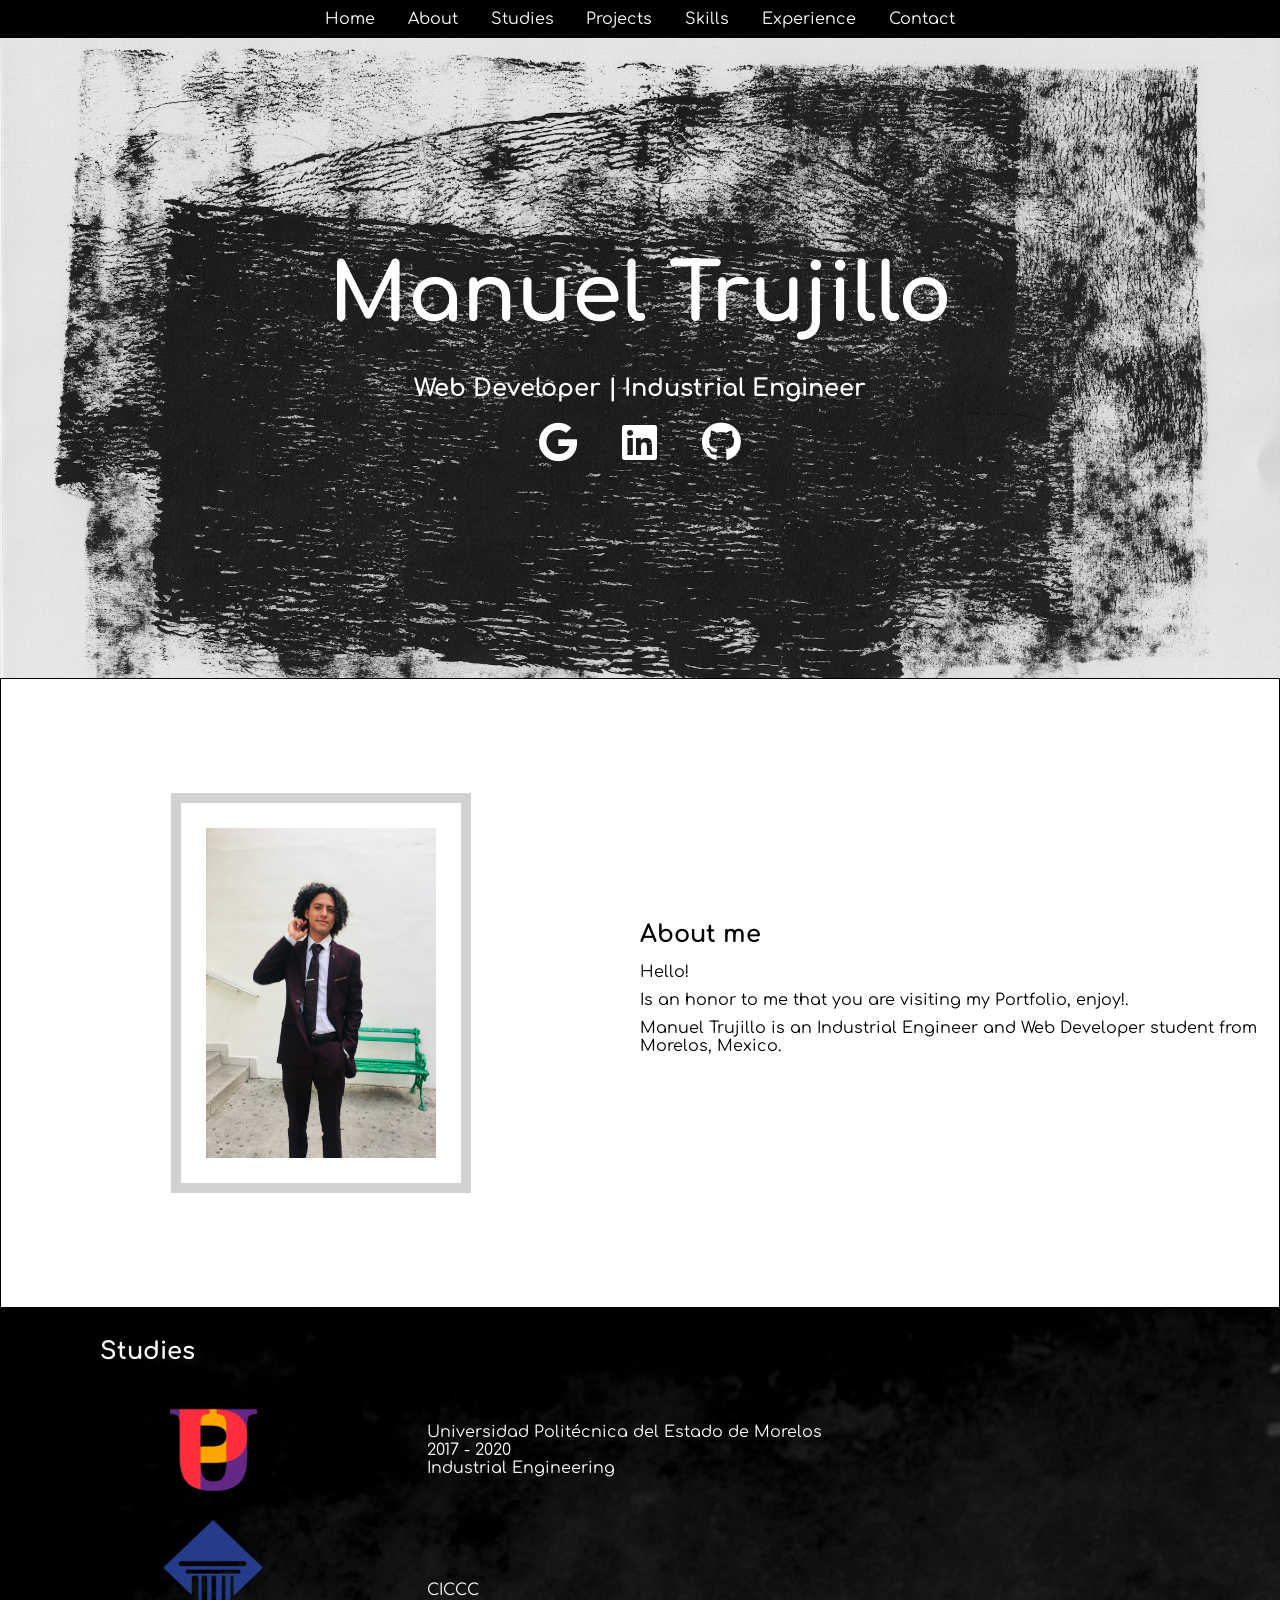
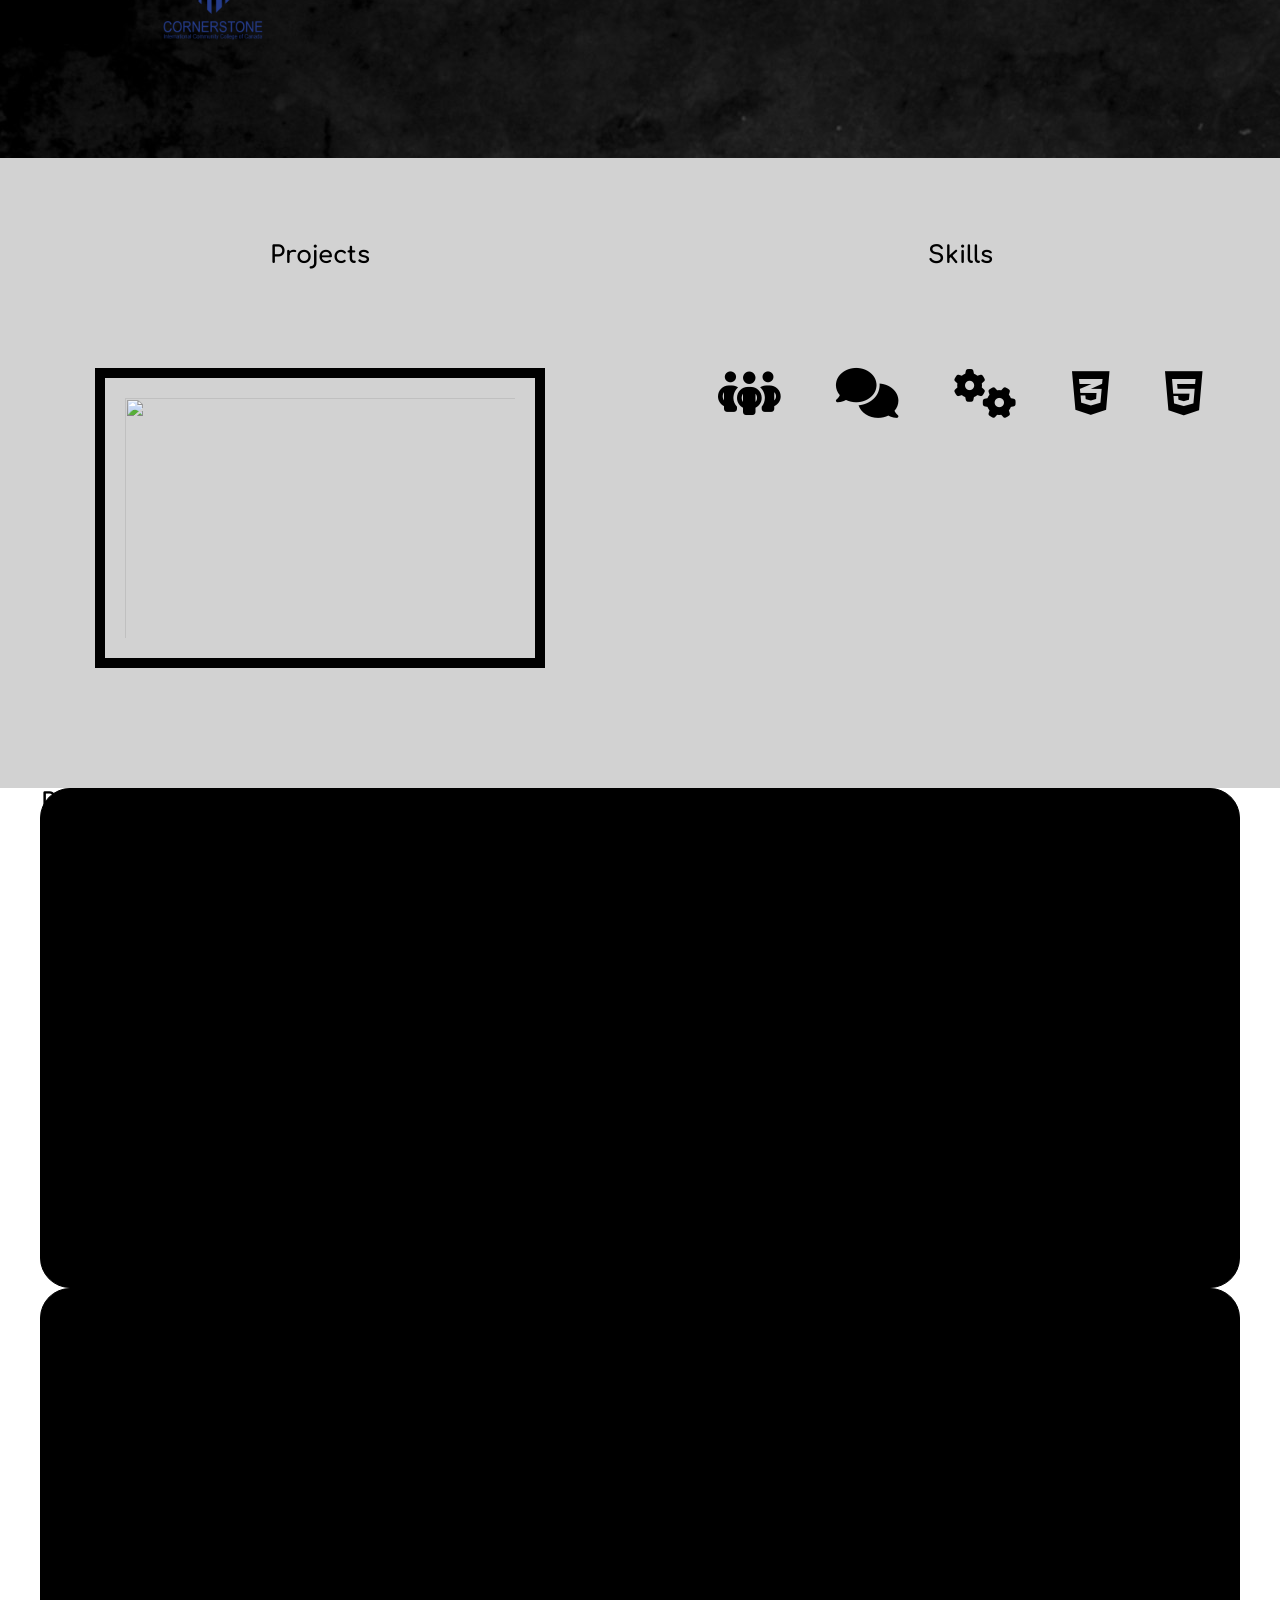
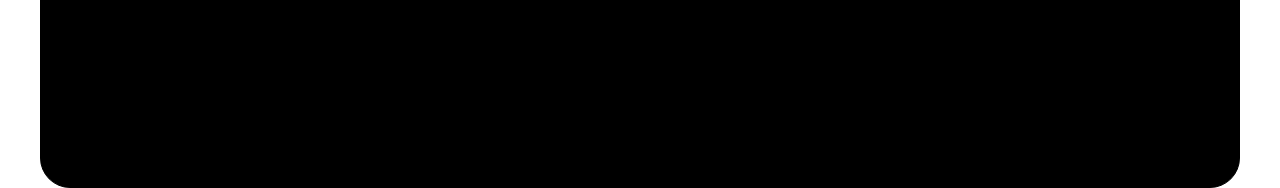
==== src/index.html @ cfd90a1e "up to xp" ====
<!DOCTYPE html>
<html lang="en">
  <head>
    <meta charset="UTF-8" />
    <meta name="viewport" content="width=device-width, initial-scale=1.0" />
    <link rel="stylesheet" href="css/index.css" />
    <title>Portfolio</title>
    <link
      rel="stylesheet"
      href="https://cdnjs.cloudflare.com/ajax/libs/font-awesome/4.7.0/css/font-awesome.min.css"
    />
    <link
      rel="stylesheet"
      href="https://cdnjs.cloudflare.com/ajax/libs/font-awesome/6.5.2/css/all.min.css"
      integrity="sha512-SnH5WK+bZxgPHs44uWIX+LLJAJ9/2PkPKZ5QiAj6Ta86w+fsb2TkcmfRyVX3pBnMFcV7oQPJkl9QevSCWr3W6A=="
      crossorigin="anonymous"
      referrerpolicy="no-referrer"
    />
    <link rel="preconnect" href="https://fonts.googleapis.com" />
    <link rel="preconnect" href="https://fonts.gstatic.com" crossorigin />
    <link
      href="https://fonts.googleapis.com/css2?family=Comfortaa:wght@300..700&display=swap"
      rel="stylesheet"
    />
  </head>
  <body>
    <header>
      <div class="navbar">
        <ul class="menu">
          <li><a href="#">Home</a></li>
          <li><a href="#">About</a></li>
          <li><a href="#">Studies</a></li>
          <li><a href="#">Projects</a></li>
          <li><a href="#">Skills</a></li>
          <li><a href="#">Experience</a></li>
          <li><a href="#">Contact</a></li>
        </ul>
      </div>
    </header>

    <main>
      <section id="landingSection">
        <h1 id="name">Manuel Trujillo</h1>
        <h2 id="description">Web Developer | Industrial Engineer</h2>
        <div class="myClass">
          <a id="link" href="#"> <i class="fa-brands fa-google"></i></a>
          <a
            id="link"
            href="https://www.linkedin.com/in/jos%C3%A9-manuel-trujillo-botello-9a44121a9/"
          >
            <i class="fa-brands fa-linkedin"></i
          ></a>
          <a id="link" href="https://github.com/ManuelTB1">
            <i class="fa-brands fa-github"></i
          ></a>
        </div>
      </section>

      <section id="about">
        <img class="profile" src="media/image4.jpg" />

        <div id="me">
          <h1>About me</h1>
          <p>Hello!</p>
          <p>Is an honor to me that you are visiting my Portfolio, enjoy!.</p>
          <p>
            Manuel Trujillo is an Industrial Engineer and Web Developer student
            from Morelos, Mexico.
          </p>
        </div>
      </section>

      <section id="studies">
        <h1 class="std">Studies</h1>
        <!--AGREGAR CLASS AL H1 -->

        <div id="school">
          <img class="edu1" src="media/image5.png" />
          <p>
            Universidad Politécnica del Estado de Morelos <br />
            2017 - 2020 <br />
            Industrial Engineering
          </p>
          <img class="edu2" src="media/image6.png" />
          <p>CICCC</p>
        </div>
      </section>

      <section id="projects">
        <div id="pro">
          <h1>Projects</h1>
        </div>

        <div id="skill">
          <h1>Skills</h1>
        </div>

        <div id="showproject">
          <img class="firstpro" src="media/image8.png" />
        </div>

        <div id="showskills">
          <a id="sk"> <i class="fa-solid fa-people-group"> </i> </a>
          <a id="sk"> <i class="fa-solid fa-comments"></i> </a>
          <a id="sk"> <i class="fa-solid fa-gears"></i> </a>
          <a id="sk"> <i class="fa-brands fa-css3-alt"></i> </a>
          <a id="sk"> <i class="fa-brands fa-html5"></i> </a>
        </div>
      </section>

      <section id="experience">

        <div class="firstxp">
          <h1>Production Supervisor</h1>


        </div>

        <div class="secondxp">
          

        </div>

      </section>





    </main>
  </body>
</html>
---- src/css/index.css ----
* {
  margin: 0;
  padding: 0;
  box-sizing: border-box;
  font-family: "comfortaa", sans-serif;
}

section {
  background-color: white;
  min-height: 100vh;
}

.navbar {
  position: relative;
  display: flex;
  justify-content: center;
  padding: 10px;
  background-color: black;
}

.menu {
  display: flex;
  width: 50%;
  justify-content: space-between;
  color: black;
}

.menu li {
  list-style: none;
  color: black;
}

.menu a {
  text-decoration: none;
  color: white;
  font-style: bold;
}

.menu a:hover {
  color: #d2d2d2;
}

#landingSection {
  max-width: 100vw;
  min-height: 50vw;
  background-image: url("../media/image7.jpg");
  background-size: cover;
  background-position: center;
  color: white;
  display: flex;
  justify-content: center;
  align-items: center;
  flex-direction: column;
}

#name {
  padding-bottom: 20px;
  font-size: 60pt;
  align-content: center;
  justify-content: center;
  align-items: center;
}

#description {
  padding-bottom: 20px;
}

#link {
  font-size: 40px;
  text-align: center;
  color: white;
  margin: 20px;
}

#link:hover {
  color: #d2d2d2;
}

#about {
  display: grid;
  grid-template-columns: 1fr 1fr;
  grid-template-areas: ". text";
  border: 1px solid black;
  min-height: 70vh;
}

#me {
  grid-area: text;
  align-content: center;
}

#me p {
  margin-bottom: 10px;
}

h1 {
  margin-bottom: 15px;
}

.profile {
  margin: auto;
  display: grid;
  align-items: center;
  justify-content: center;
  width: 300px;
  height: 400px;
  border: 10px solid #d2d2d2;
  padding: 25px;
}

#studies {
  min-height: 50vh;
  background-image: url("../media/image2.jpg");
}

#school {
  display: grid;
  grid-template-rows: 1fr 1fr;
  grid-template-columns: 1fr 2fr;
}

.std {
  color: white;
  padding-top: 30px;
  padding-left: 100px;
}

.edu1 {
  width: 100px;
  height: 100px;
  margin: auto;
  align-items: center;
  justify-content: center;
  margin-bottom: 20px;
}

.edu2 {
  width: 100px;
  height: 120px;
  margin: auto;
  align-items: center;
  justify-content: center;
  margin-bottom: 20px;
}

#school p {
  color: white;
  align-content: center;
}

#projects {
  display: grid;
  grid-template-rows: 1fr 2fr;
  grid-template-columns: 1fr 1fr;
  background-color: #d2d2d2;
  min-height: 70vh;
}

.firstpro {
  margin: auto;
  display: grid;
  align-items: center;
  justify-content: center;
  width: 450px;
  height: 300px;
  border: 10px solid black;
  padding: 20px;
}

#pro {
  align-content: center;
  margin: auto;
}

#skill {
  align-content: center;
  margin: auto;
}

#showskills {
  font-size: 50px;
  text-align: center;
  display: block;
  align-items: center;
  justify-content: center;
}

#sk {
  margin: 20px;
}

#experience {
  min-height: 80vh;
  align-content: center;
}

.firstxp {
  height: 500px;
  width: 1200px;
  border: 1px solid black;
  background-color: black;
  border-radius: 30px;
  margin: auto;
  display: grid;
  grid-template-columns: 1fr 1fr;
}

.secondxp {
  height: 500px;
  width: 1200px;
  border: 1px solid black;
  background-color: black;
  border-radius: 30px;
  margin: auto;
}

/*# sourceMappingURL=index.css.map */
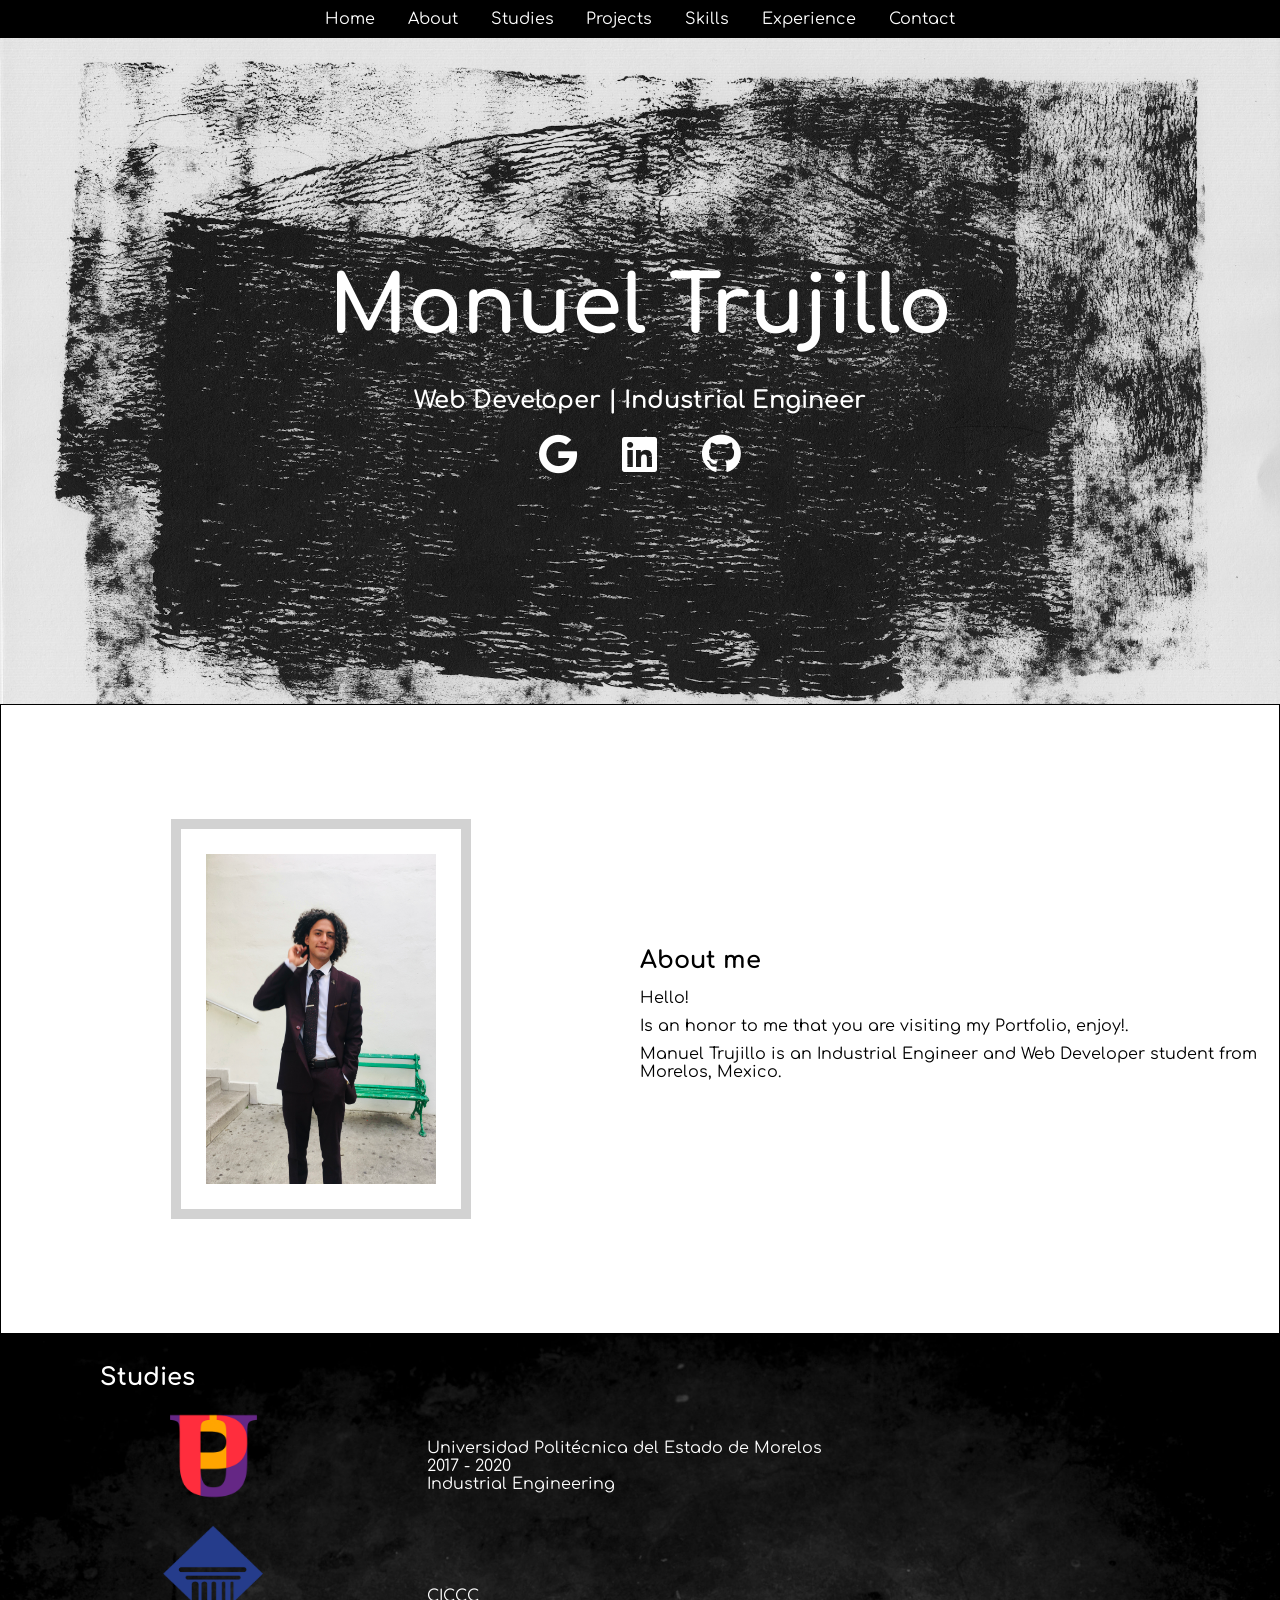
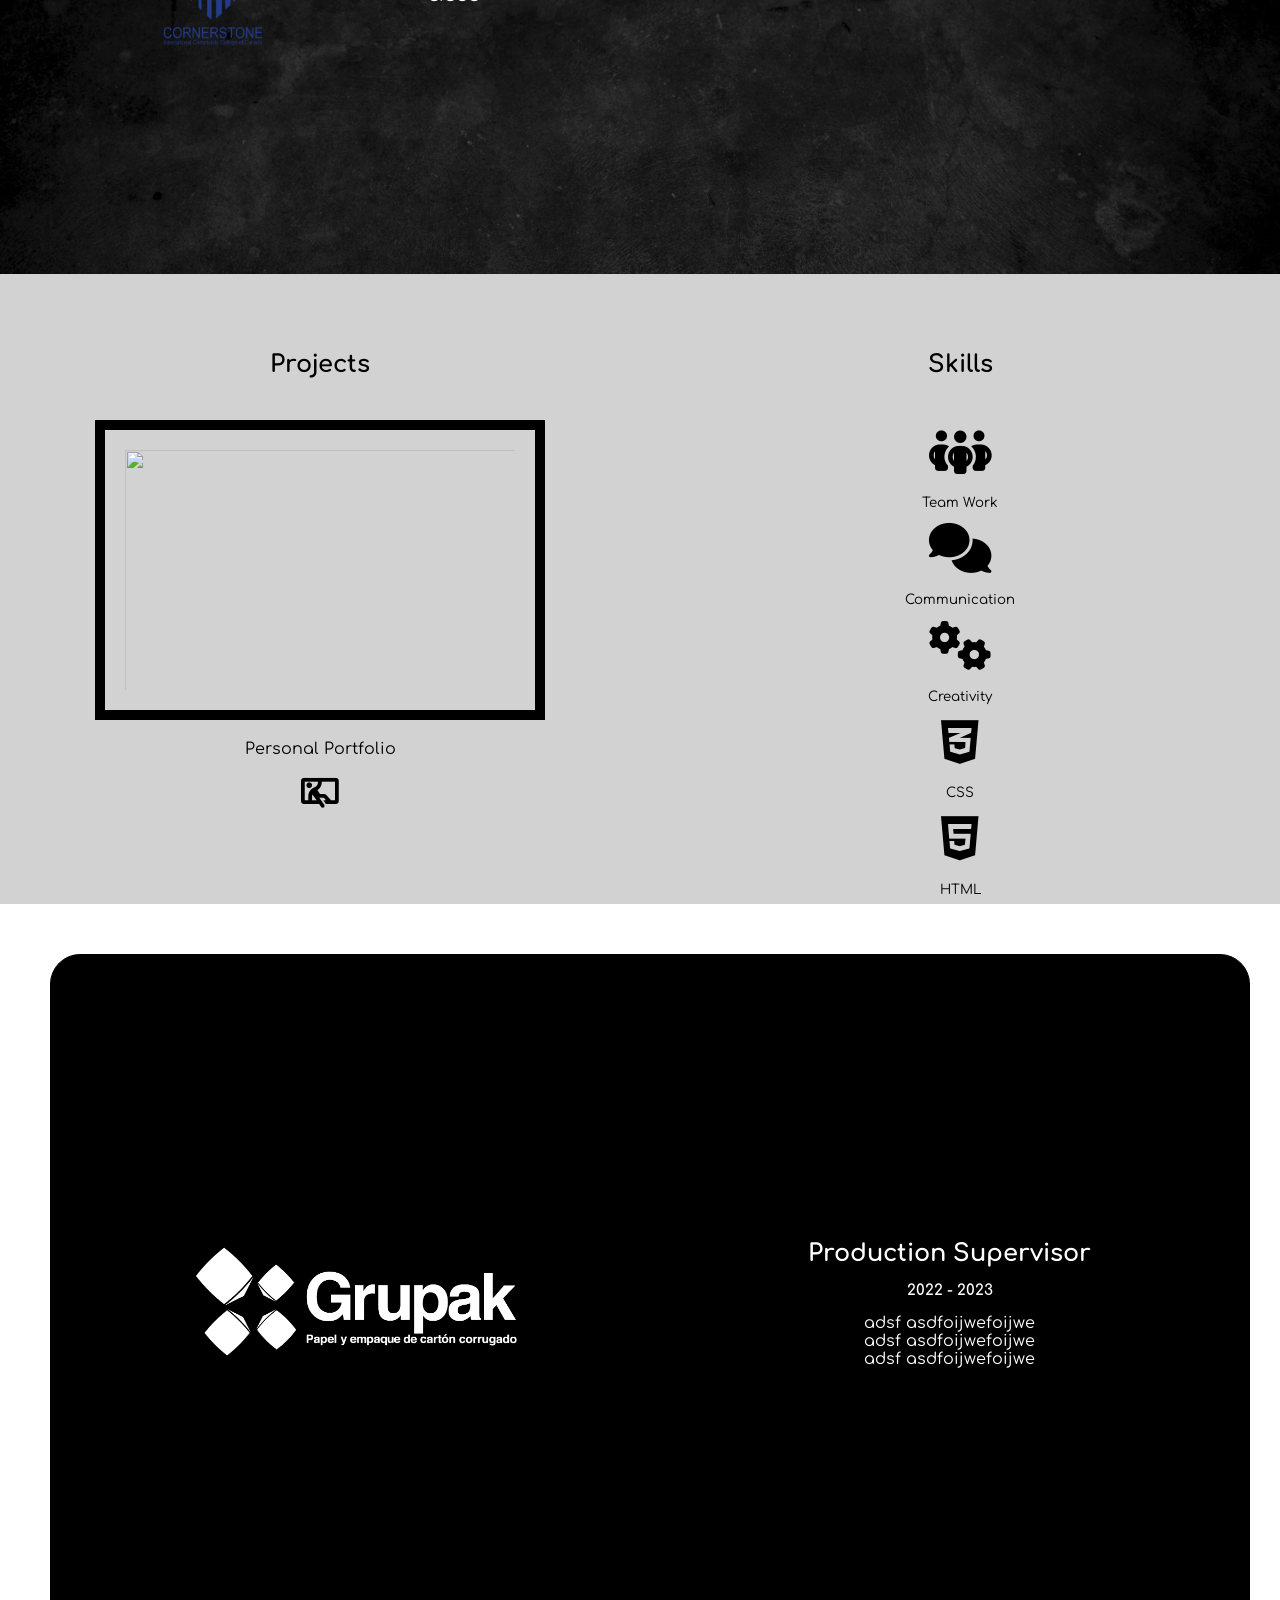
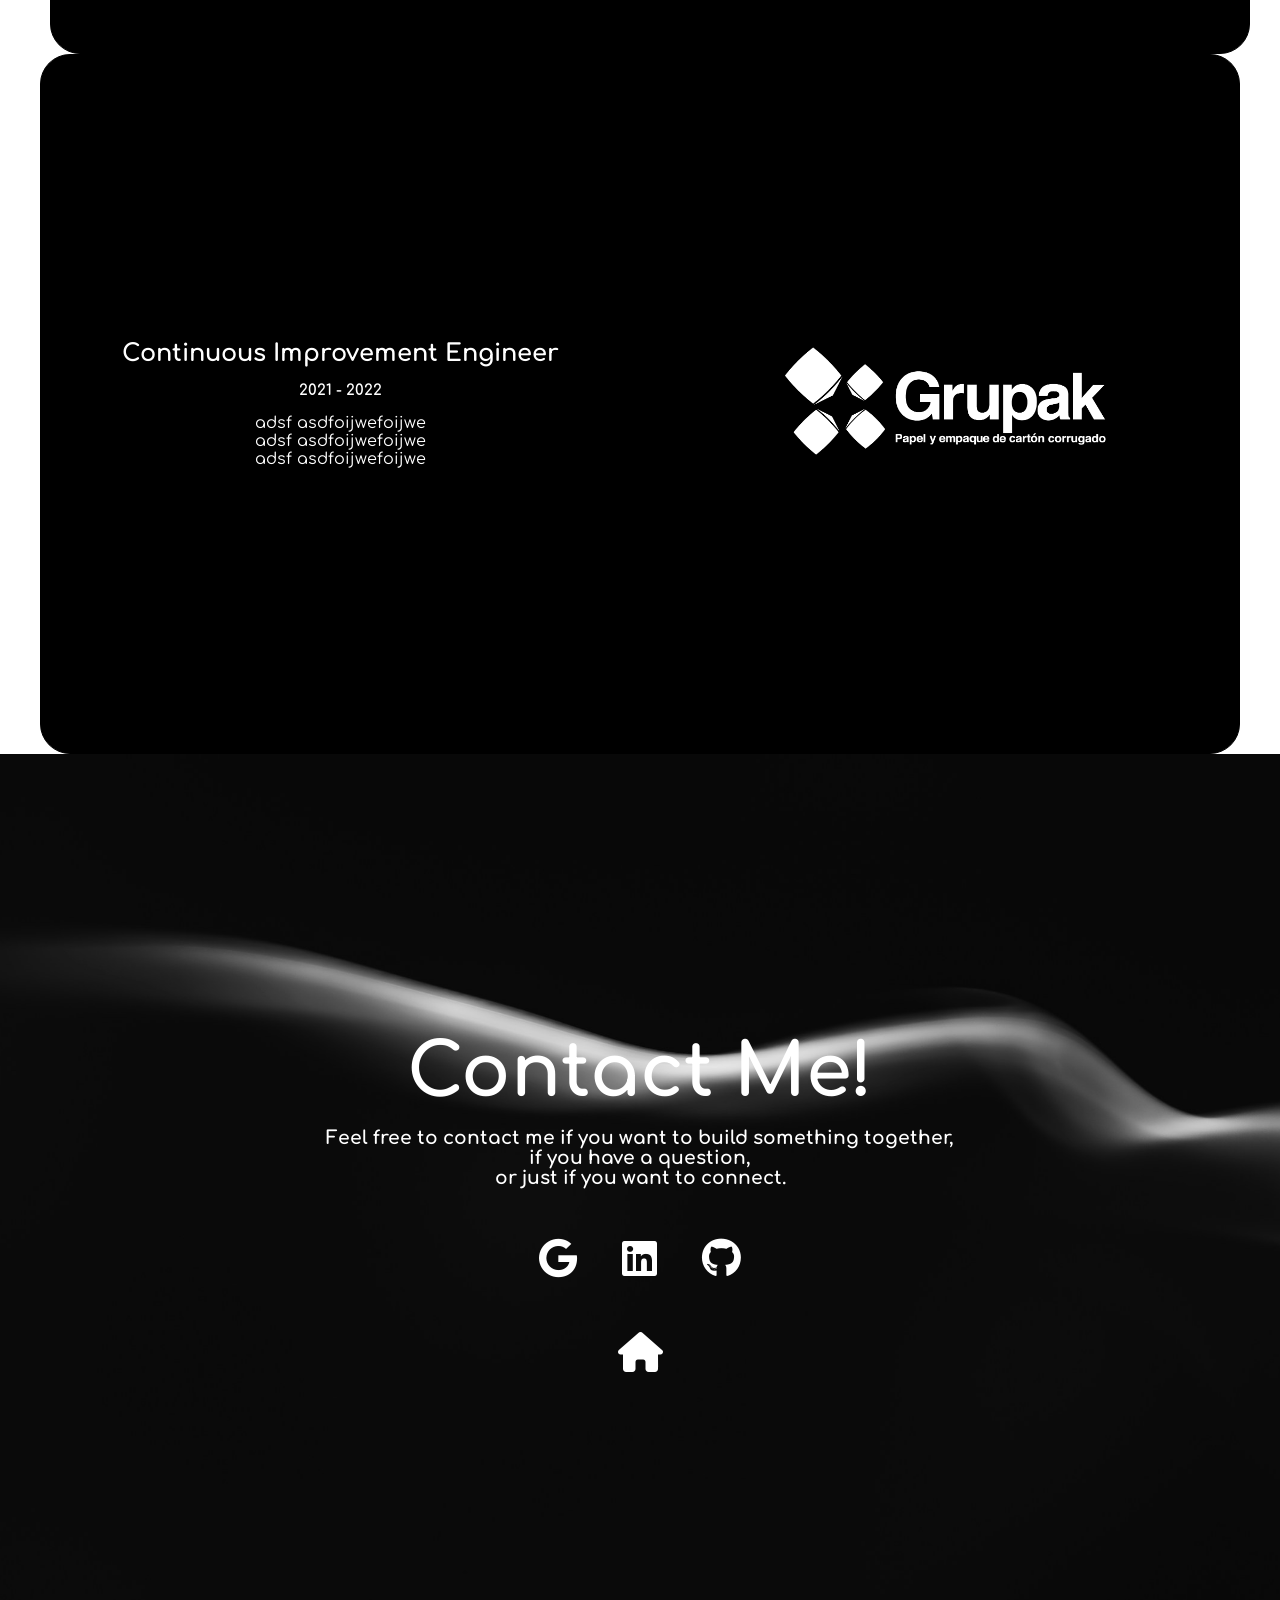
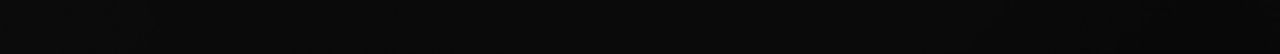
==== commit 517e083a: "checkpoint" ====
--- a/src/index.html
+++ b/src/index.html
@@ -27,32 +27,27 @@
     <header>
       <div class="navbar">
         <ul class="menu">
-          <li><a href="#">Home</a></li>
-          <li><a href="#">About</a></li>
-          <li><a href="#">Studies</a></li>
-          <li><a href="#">Projects</a></li>
-          <li><a href="#">Skills</a></li>
-          <li><a href="#">Experience</a></li>
-          <li><a href="#">Contact</a></li>
+          <li><a href="#landingSection">Home</a></li>
+          <li><a href="#about">About</a></li>
+          <li><a href="#studies">Studies</a></li>
+          <li><a href="#projects">Projects</a></li>
+          <li><a href="#skill">Skills</a></li>
+          <li><a href="#experience">Experience</a></li>
+          <li><a href="#contact">Contact</a></li>
         </ul>
       </div>
     </header>
 
     <main>
+
+
       <section id="landingSection">
         <h1 id="name">Manuel Trujillo</h1>
         <h2 id="description">Web Developer | Industrial Engineer</h2>
         <div class="myClass">
-          <a id="link" href="#"> <i class="fa-brands fa-google"></i></a>
-          <a
-            id="link"
-            href="https://www.linkedin.com/in/jos%C3%A9-manuel-trujillo-botello-9a44121a9/"
-          >
-            <i class="fa-brands fa-linkedin"></i
-          ></a>
-          <a id="link" href="https://github.com/ManuelTB1">
-            <i class="fa-brands fa-github"></i
-          ></a>
+          <a id="link" href="mailto: manueltbotello@gmail.com"> <i class="fa-brands fa-google"></i></a>
+          <a id="link" target="_blank" href="https://www.linkedin.com/in/jos%C3%A9-manuel-trujillo-botello-9a44121a9/"><i class="fa-brands fa-linkedin"></i></a>
+          <a id="link" target="_blank" href="https://github.com/ManuelTB1"><i class="fa-brands fa-github"></i></a>
         </div>
       </section>
 
@@ -72,7 +67,6 @@
 
       <section id="studies">
         <h1 class="std">Studies</h1>
-        <!--AGREGAR CLASS AL H1 -->
 
         <div id="school">
           <img class="edu1" src="media/image5.png" />
@@ -97,34 +91,80 @@
 
         <div id="showproject">
           <img class="firstpro" src="media/image8.png" />
+          <p class="desc">Personal Portfolio</p>
+          <a class="goto" target="_blank" href="#"> <i class="fa-solid fa-person-through-window"></i></a>
+
         </div>
 
         <div id="showskills">
           <a id="sk"> <i class="fa-solid fa-people-group"> </i> </a>
+          <p>Team Work</p>
           <a id="sk"> <i class="fa-solid fa-comments"></i> </a>
+          <p>Communication</p>
           <a id="sk"> <i class="fa-solid fa-gears"></i> </a>
+          <p>Creativity</p>
           <a id="sk"> <i class="fa-brands fa-css3-alt"></i> </a>
+          <p>CSS</p>
           <a id="sk"> <i class="fa-brands fa-html5"></i> </a>
+          <p>HTML</p>
         </div>
       </section>
 
       <section id="experience">
 
         <div class="firstxp">
-          <h1>Production Supervisor</h1>
+          <div class="column">
+            <img class="gru" src="media/image10.png" />
+          </div>
 
-
+          <div class="secondColumn">
+            <h1 class="position">Production Supervisor</h1>
+            <h2 class="time">2022 - 2023</h2>
+            <p>adsf asdfoijwefoijwe</p>
+            <p>adsf asdfoijwefoijwe</p>
+            <p>adsf asdfoijwefoijwe</p>
+          </div>
         </div>
 
         <div class="secondxp">
-          
+            <div class="columnone">
+              <h1 class="positioncero">Continuous Improvement Engineer</h1>
+              <h2 class="time">2021 - 2022</h2>
+              <p>adsf asdfoijwefoijwe</p>
+              <p>adsf asdfoijwefoijwe</p>
+              <p>adsf asdfoijwefoijwe</p>
+            </div>
+
+            <div class="columntwo">
+              <img class="gru" src="media/image10.png"/>
+            </div>
 
         </div>
 
       </section>
 
+      <section id="contact">
 
+        <div class="msg"></div>
+          <h1 id="cont">Contact Me!</h1>
+          
+            <h3>Feel free to contact me if you want to build something together,</h3>
+            <h3>if you have a question,</h3>
+            <h3 class="ll">or just if you want to connect.</h3>
 
+        </div>
+
+        <div class="classcont">
+          <a id="icon" href="mailto: manueltbotello@gmail.com"> <i class="fa-brands fa-google"></i></a>
+          <a id="icon" target="_blank" href="https://www.linkedin.com/in/jos%C3%A9-manuel-trujillo-botello-9a44121a9/"> <i class="fa-brands fa-linkedin"></i></a>
+          <a id="icon" target="_blank" href="https://github.com/ManuelTB1"><i class="fa-brands fa-github"></i></a>
+      
+        </div>
+
+        <div class="return">
+          <a id="ret" href="#landingSection"> <i class="fa-solid fa-house"></i></a>
+        </div>
+      </section>
 
 
     </main>
--- a/src/css/index.css
+++ b/src/css/index.css
@@ -40,9 +40,17 @@
   color: #d2d2d2;
 }
 
+@media only screen and (max-width: 600px) {
+  .navbar {
+    display: none;
+  }
+  .menu {
+    display: none;
+  }
+}
 #landingSection {
   max-width: 100vw;
-  min-height: 50vw;
+  min-height: 52vw;
   background-image: url("../media/image7.jpg");
   background-size: cover;
   background-position: center;
@@ -76,6 +84,17 @@
   color: #d2d2d2;
 }
 
+@media only screen and (max-width: 600px) {
+  body {
+    width: 100vw;
+  }
+  #landingSection {
+    min-width: 100%;
+  }
+  #name {
+    font-size: 30px;
+  }
+}
 #about {
   display: grid;
   grid-template-columns: 1fr 1fr;
@@ -109,13 +128,14 @@
 }
 
 #studies {
-  min-height: 50vh;
+  min-height: 60vh;
   background-image: url("../media/image2.jpg");
+  background-size: cover;
 }
 
 #school {
   display: grid;
-  grid-template-rows: 1fr 1fr;
+  grid-template-rows: 0.5fr 0.5fr;
   grid-template-columns: 1fr 2fr;
 }
 
@@ -150,10 +170,16 @@
 
 #projects {
   display: grid;
-  grid-template-rows: 1fr 2fr;
+  grid-template-rows: 0.4fr 2fr;
   grid-template-columns: 1fr 1fr;
   background-color: #d2d2d2;
   min-height: 70vh;
+  padding-top: 50px;
+}
+
+.desc {
+  margin-top: 20px;
+  text-align: center;
 }
 
 .firstpro {
@@ -180,22 +206,33 @@
 #showskills {
   font-size: 50px;
   text-align: center;
+  display: grid;
+  align-items: center;
+  justify-content: center;
+}
+#showskills p {
+  font-size: 10pt;
+}
+
+.goto {
+  font-size: 30px;
   display: block;
-  align-items: center;
-  justify-content: center;
-}
-
-#sk {
-  margin: 20px;
+  text-align: center;
+  margin-top: 20px;
+  color: black;
 }
 
 #experience {
   min-height: 80vh;
-  align-content: center;
+  color: white;
+  margin-top: 50px;
 }
 
 .firstxp {
-  height: 500px;
+  position: sticky;
+  top: 50px;
+  left: 50px;
+  height: 700px;
   width: 1200px;
   border: 1px solid black;
   background-color: black;
@@ -203,15 +240,112 @@
   margin: auto;
   display: grid;
   grid-template-columns: 1fr 1fr;
+  grid-template-areas: "firstcol secondcol";
+}
+.firstxp .column {
+  grid: firstcol;
+  align-content: center;
+  margin: auto;
+}
+.firstxp .column .gru {
+  width: 400px;
+}
+.firstxp .secondColumn {
+  grid: secondcol;
+  align-content: center;
+  margin: auto;
+}
+.firstxp .secondColumn .time {
+  font-size: 15px;
+  text-align: center;
+  margin-bottom: 15px;
+}
+.firstxp .secondColumn p {
+  text-align: center;
 }
 
 .secondxp {
-  height: 500px;
+  position: sticky;
+  height: 700px;
   width: 1200px;
   border: 1px solid black;
   background-color: black;
   border-radius: 30px;
   margin: auto;
+  display: grid;
+  grid-template-columns: 1fr 1fr;
+  grid-template-areas: "columnuno columndos";
+}
+.secondxp .columnone {
+  grid: columnuno;
+  align-content: center;
+  margin: auto;
+}
+.secondxp .columnone .time {
+  font-size: 15px;
+  text-align: center;
+  margin-bottom: 15px;
+}
+.secondxp .columnone p {
+  text-align: center;
+}
+.secondxp .columntwo {
+  grid: columndos;
+  align-content: center;
+  margin: auto;
+}
+.secondxp .columntwo .gru {
+  width: 400px;
+}
+
+#contact {
+  min-height: 100vh;
+  background-image: url("../media/image15.jpg");
+  background-size: cover;
+  background-position: center;
+  color: white;
+  display: flex;
+  justify-content: center;
+  align-items: center;
+  flex-direction: column;
+  text-align: justify;
+}
+
+#cont {
+  font-size: 55pt;
+  align-content: center;
+  justify-content: center;
+  align-items: center;
+}
+
+.ll {
+  padding-bottom: 50px;
+}
+
+#icon {
+  font-size: 40px;
+  text-align: center;
+  color: white;
+  margin: 20px;
+}
+
+#icon:hover {
+  color: #d2d2d2;
+}
+
+.classcont {
+  padding-bottom: 50px;
+}
+
+#ret {
+  font-size: 40px;
+  text-align: center;
+  color: white;
+  margin: 20px;
+}
+
+#ret:hover {
+  color: #d2d2d2;
 }
 
 /*# sourceMappingURL=index.css.map */
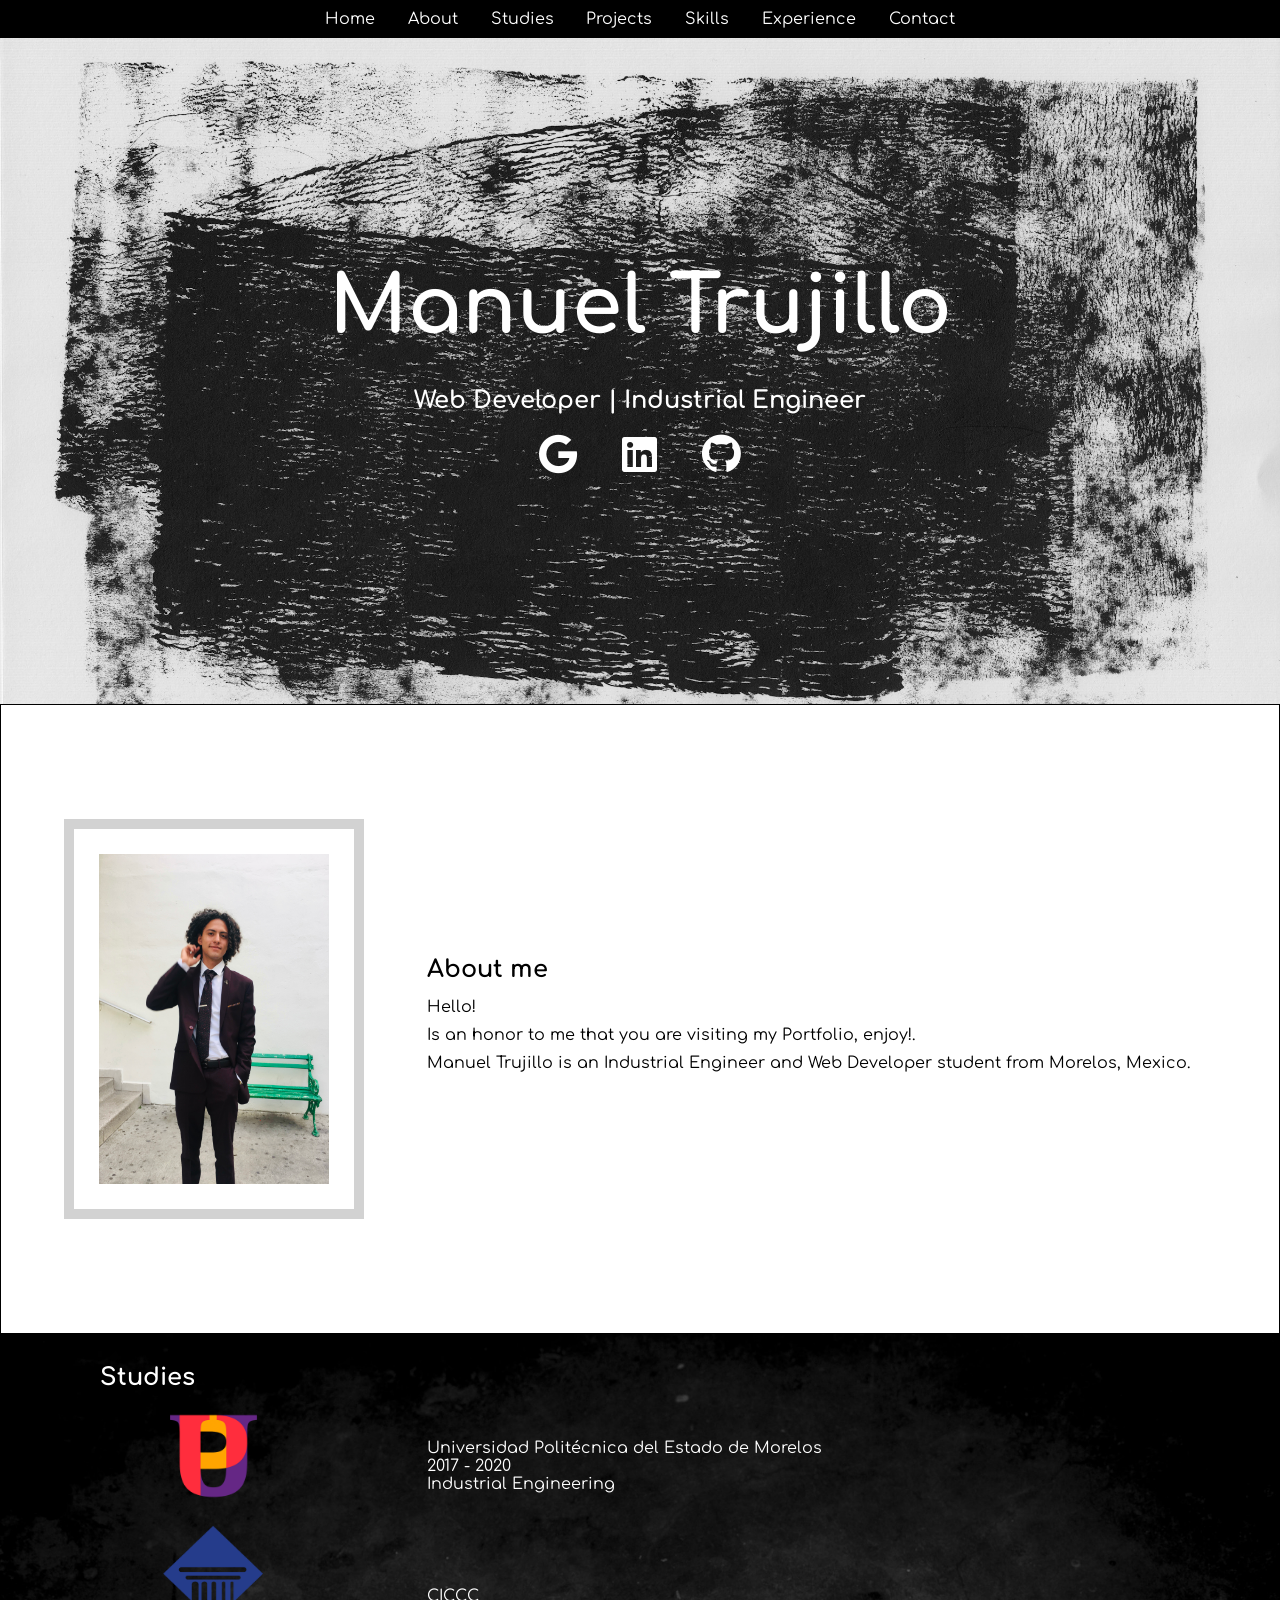
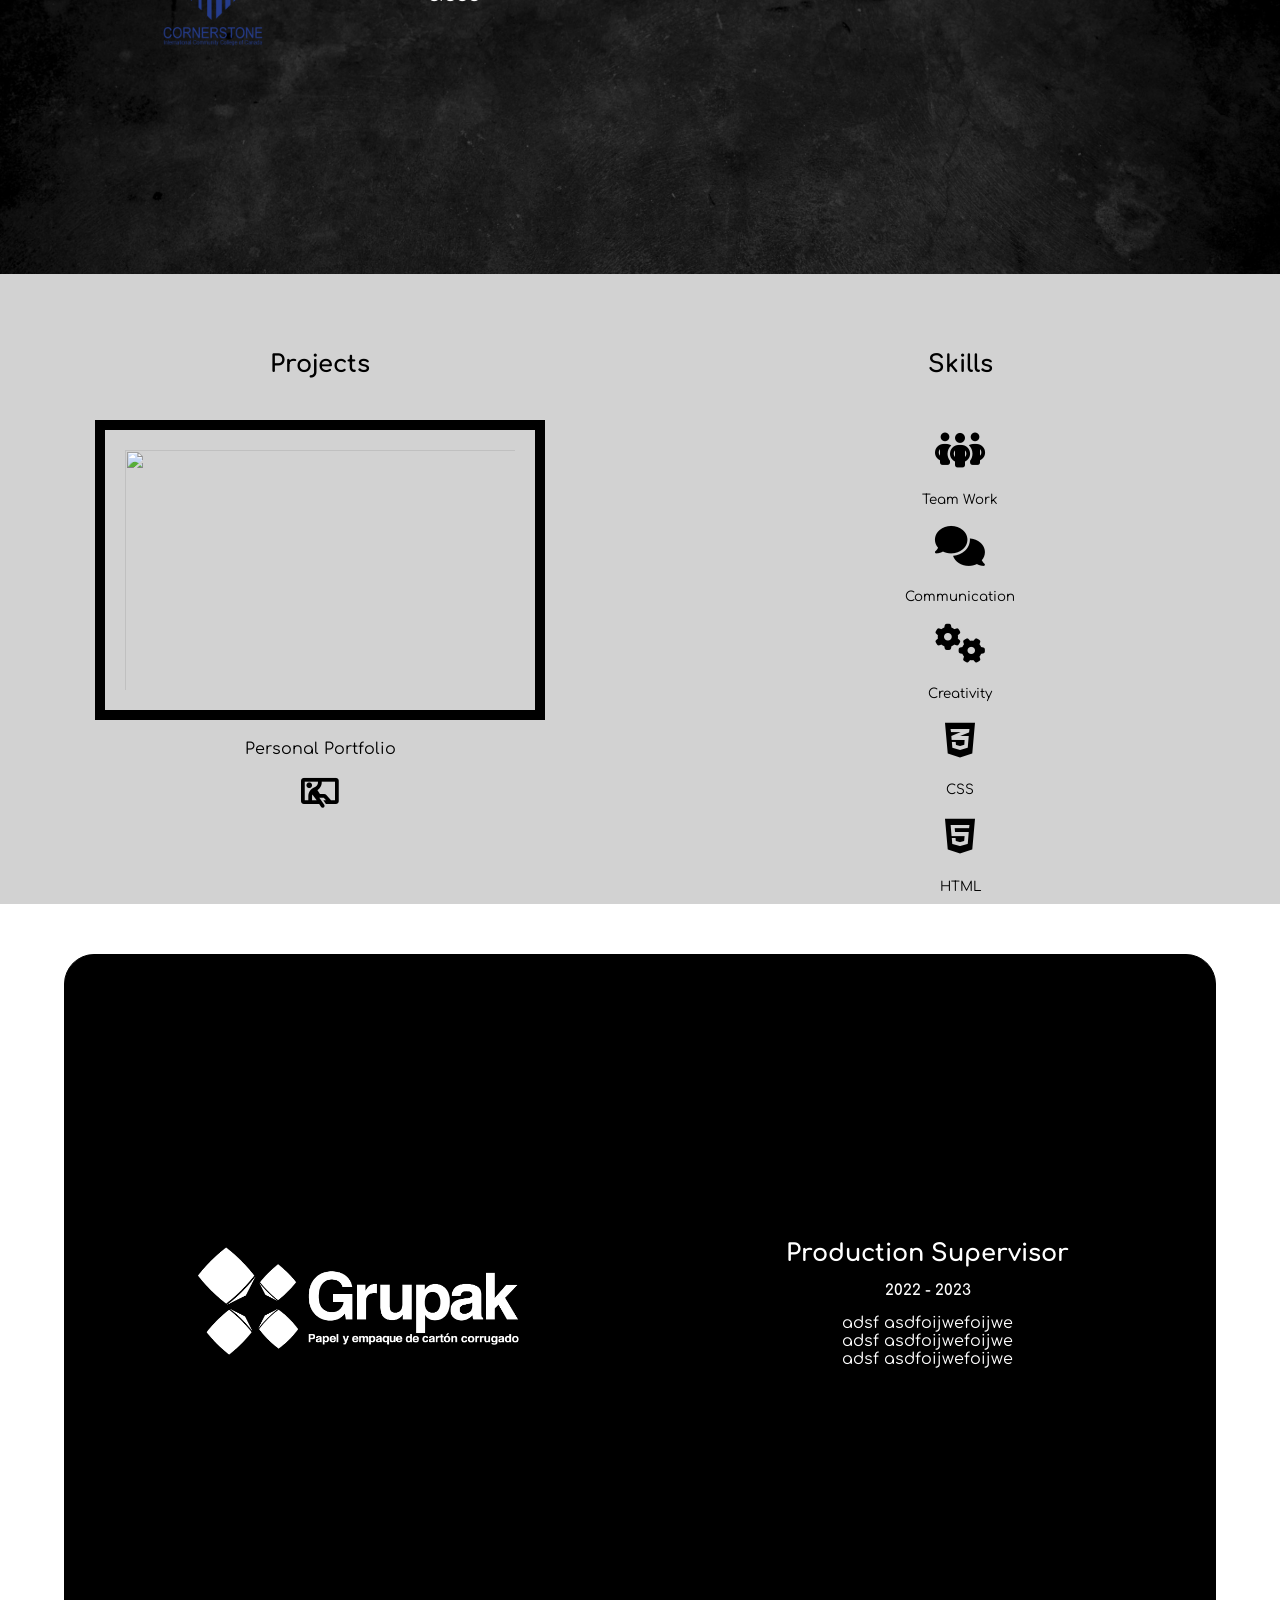
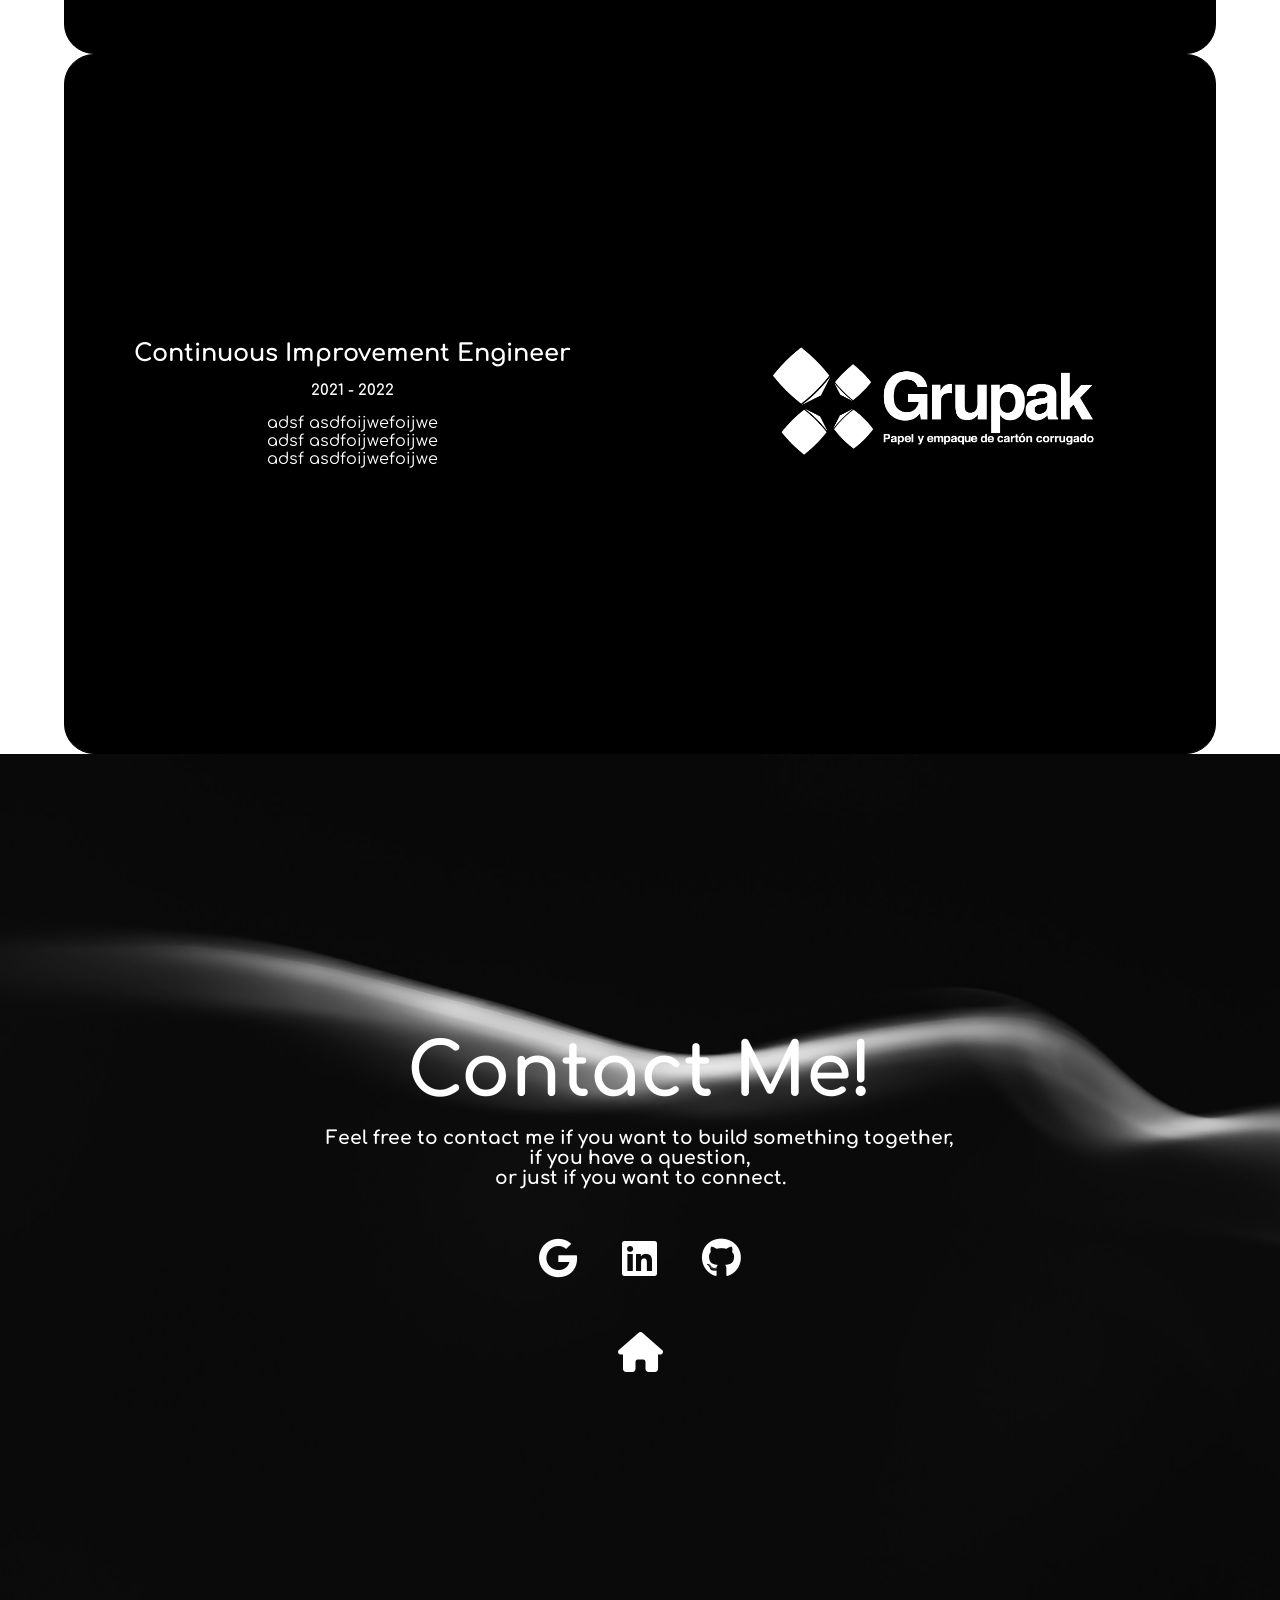
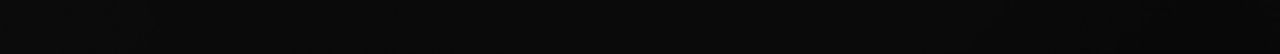
==== commit 8a16a4d6: "mobile version" ====
--- a/src/index.html
+++ b/src/index.html
@@ -148,8 +148,8 @@
         <div class="msg"></div>
           <h1 id="cont">Contact Me!</h1>
           
-            <h3>Feel free to contact me if you want to build something together,</h3>
-            <h3>if you have a question,</h3>
+            <h3 class="fl">Feel free to contact me if you want to build something together,</h3>
+            <h3 class="sl">if you have a question,</h3>
             <h3 class="ll">or just if you want to connect.</h3>
 
         </div>
--- a/src/css/index.css
+++ b/src/css/index.css
@@ -85,19 +85,19 @@
 }
 
 @media only screen and (max-width: 600px) {
-  body {
-    width: 100vw;
-  }
-  #landingSection {
-    min-width: 100%;
-  }
   #name {
-    font-size: 30px;
+    font-size: 35px;
+  }
+  #description {
+    font-size: 15px;
+  }
+  #link {
+    font-size: 20px;
   }
 }
 #about {
   display: grid;
-  grid-template-columns: 1fr 1fr;
+  grid-template-columns: 1fr 2fr;
   grid-template-areas: ". text";
   border: 1px solid black;
   min-height: 70vh;
@@ -127,6 +127,41 @@
   padding: 25px;
 }
 
+@media only screen and (max-width: 600px) {
+  #about {
+    display: flex;
+    grid-template-columns: none;
+    flex-direction: column;
+    min-height: 100vh;
+    border: 1px solid black;
+  }
+  .profile {
+    margin: auto;
+    margin-top: 30px;
+    align-items: center;
+    justify-content: center;
+    width: 45vh;
+    height: 60vh;
+    border: 5px solid #d2d2d2;
+    padding: 10px;
+  }
+  #me p {
+    margin: auto;
+    font-size: 15px;
+    justify-content: center;
+    align-items: center;
+    text-align: center;
+  }
+  #me h1 {
+    text-align: center;
+  }
+  #me {
+    grid-area: none;
+    margin: auto;
+    justify-content: center;
+    align-items: center;
+  }
+}
 #studies {
   min-height: 60vh;
   background-image: url("../media/image2.jpg");
@@ -168,6 +203,41 @@
   align-content: center;
 }
 
+@media only screen and (max-width: 600px) {
+  .std {
+    color: white;
+    padding-top: none;
+    padding-left: none;
+  }
+  #studies h1 {
+    margin: auto;
+    padding-left: 0px;
+    text-align: center;
+    padding-bottom: 30px;
+  }
+  #school {
+    display: flex;
+    grid-template-rows: none;
+    grid-template-columns: none;
+    flex-direction: column;
+  }
+  #school p {
+    font-size: 15px;
+    padding-bottom: 40px;
+    margin: auto;
+    align-items: center;
+    justify-content: center;
+    text-align: center;
+  }
+  .edu1 {
+    width: 50px;
+    height: 50px;
+  }
+  .edu2 {
+    width: 60px;
+    height: 70px;
+  }
+}
 #projects {
   display: grid;
   grid-template-rows: 0.4fr 2fr;
@@ -204,7 +274,7 @@
 }
 
 #showskills {
-  font-size: 50px;
+  font-size: 40px;
   text-align: center;
   display: grid;
   align-items: center;
@@ -222,6 +292,43 @@
   color: black;
 }
 
+@media only screen and (max-width: 600px) {
+  #projects {
+    grid-template-rows: none;
+    grid-template-columns: none;
+    background-color: #d2d2d2;
+    min-height: 70vh;
+    padding-top: 50px;
+  }
+  .firstpro {
+    margin: auto;
+    display: flex;
+    flex-direction: column;
+    align-items: center;
+    justify-content: center;
+    width: 350px;
+    height: 250px;
+    border: 5px solid black;
+    padding: 15px;
+  }
+  #showskills {
+    font-size: 40px;
+    text-align: center;
+    display: flex;
+    flex-direction: row;
+    align-items: center;
+    justify-content: space-evenly;
+  }
+  #showskills p {
+    font-size: 10pt;
+  }
+  #skill {
+    display: flex;
+    align-content: center;
+    margin: auto;
+    align-self: flex-end;
+  }
+}
 #experience {
   min-height: 80vh;
   color: white;
@@ -233,7 +340,7 @@
   top: 50px;
   left: 50px;
   height: 700px;
-  width: 1200px;
+  width: 90vw;
   border: 1px solid black;
   background-color: black;
   border-radius: 30px;
@@ -267,7 +374,7 @@
 .secondxp {
   position: sticky;
   height: 700px;
-  width: 1200px;
+  width: 90vw;
   border: 1px solid black;
   background-color: black;
   border-radius: 30px;
@@ -298,6 +405,84 @@
   width: 400px;
 }
 
+@media only screen and (max-width: 600px) {
+  .firstxp {
+    position: sticky;
+    top: 50px;
+    left: 0px;
+    height: 700px;
+    width: 85vw;
+    border: 1px solid black;
+    background-color: black;
+    border-radius: 30px;
+    margin: auto;
+    display: flex;
+    flex-direction: column;
+    grid-template-columns: none;
+    grid-template-areas: none;
+  }
+  .firstxp .column {
+    grid: none;
+    align-content: center;
+    margin: auto;
+    margin-bottom: 50px;
+    margin-top: 50px;
+  }
+  .firstxp .column .gru {
+    width: 250px;
+  }
+  .firstxp .secondColumn {
+    grid: none;
+    align-content: center;
+    margin: auto;
+    margin-top: 50px;
+  }
+  .firstxp .secondColumn .time {
+    font-size: 15px;
+    text-align: center;
+    margin-bottom: 15px;
+  }
+  .firstxp .secondColumn p {
+    text-align: center;
+  }
+  .secondxp {
+    position: sticky;
+    height: 700px;
+    width: 85vw;
+    border: 1px solid black;
+    background-color: black;
+    border-radius: 30px;
+    margin: auto;
+    display: flex;
+    flex-direction: column;
+    grid-template-columns: none;
+    grid-template-areas: none;
+  }
+  .secondxp .columnone {
+    grid: none;
+    align-content: center;
+    margin: auto;
+    margin-bottom: 50px;
+    margin-top: 50px;
+  }
+  .secondxp .columnone .time {
+    font-size: 15px;
+    text-align: center;
+    margin-bottom: 15px;
+  }
+  .secondxp .columnone p {
+    text-align: center;
+  }
+  .secondxp .columntwo {
+    grid: none;
+    align-content: center;
+    margin: auto;
+    margin-top: 50px;
+  }
+  .secondxp .columntwo .gru {
+    width: 250px;
+  }
+}
 #contact {
   min-height: 100vh;
   background-image: url("../media/image15.jpg");
@@ -348,4 +533,37 @@
   color: #d2d2d2;
 }
 
+@media only screen and (max-width: 600px) {
+  #cont {
+    font-size: 35pt;
+    align-content: center;
+    justify-content: center;
+    align-items: center;
+  }
+  .fl {
+    font-size: 15px;
+  }
+  .sl {
+    font-size: 15px;
+  }
+  .ll {
+    font-size: 15px;
+  }
+  #icon {
+    font-size: 35px;
+    text-align: center;
+    color: white;
+    margin: 20px;
+  }
+  .classcont {
+    padding-bottom: 70px;
+  }
+  #ret {
+    font-size: 35px;
+    text-align: center;
+    color: white;
+    margin: 20px;
+  }
+}
+
 /*# sourceMappingURL=index.css.map */
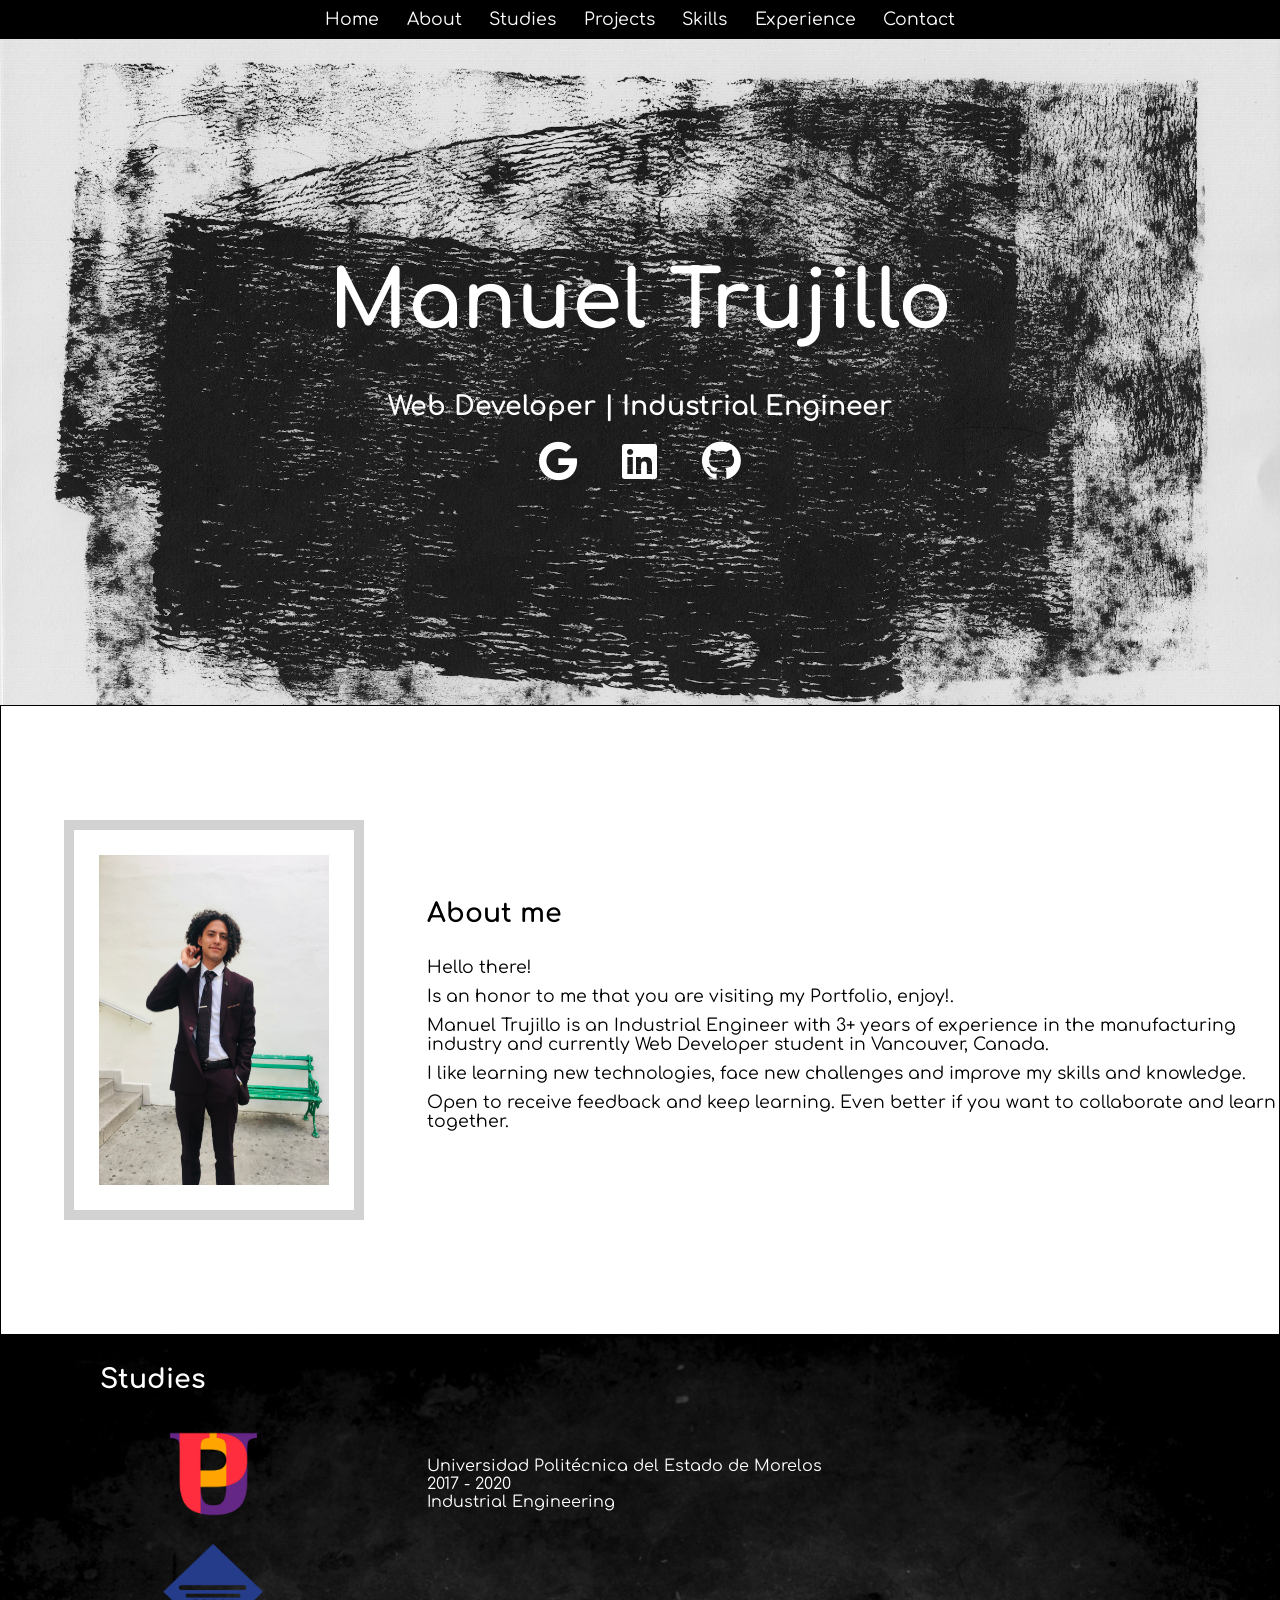
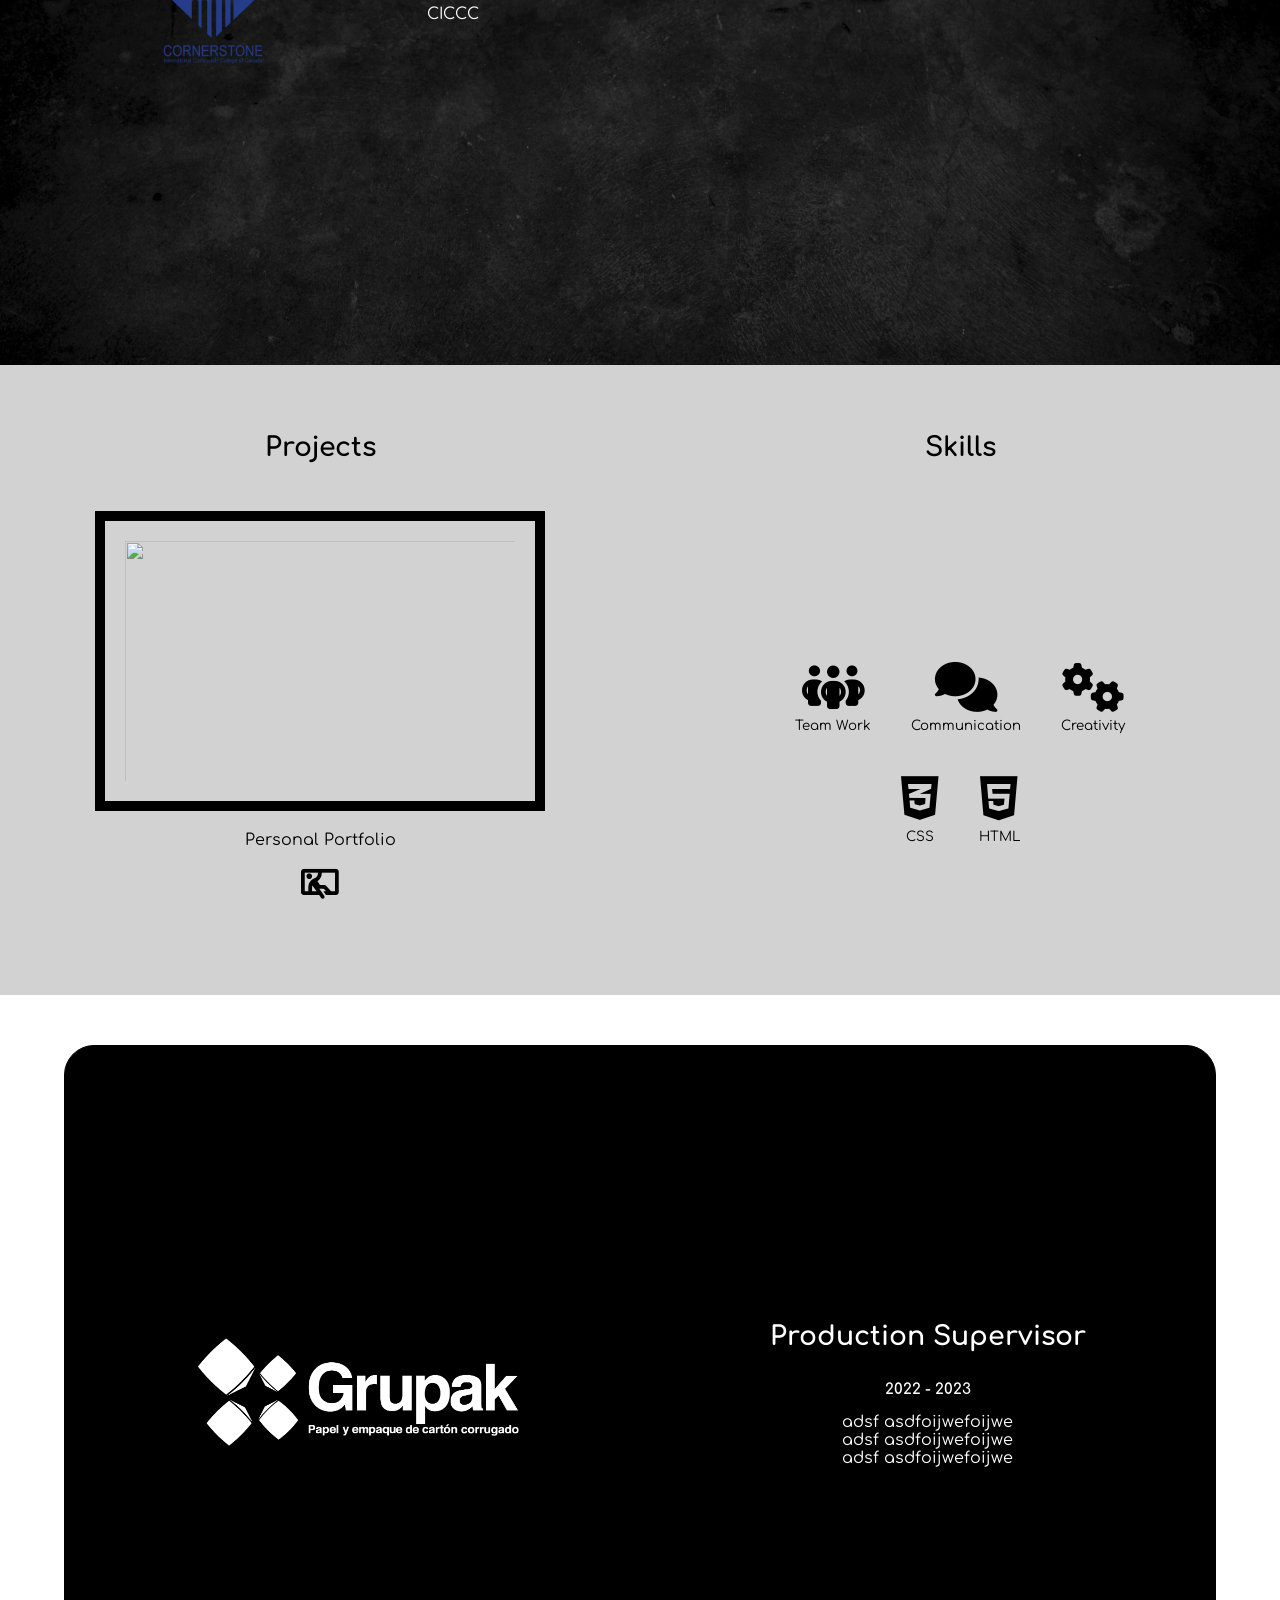
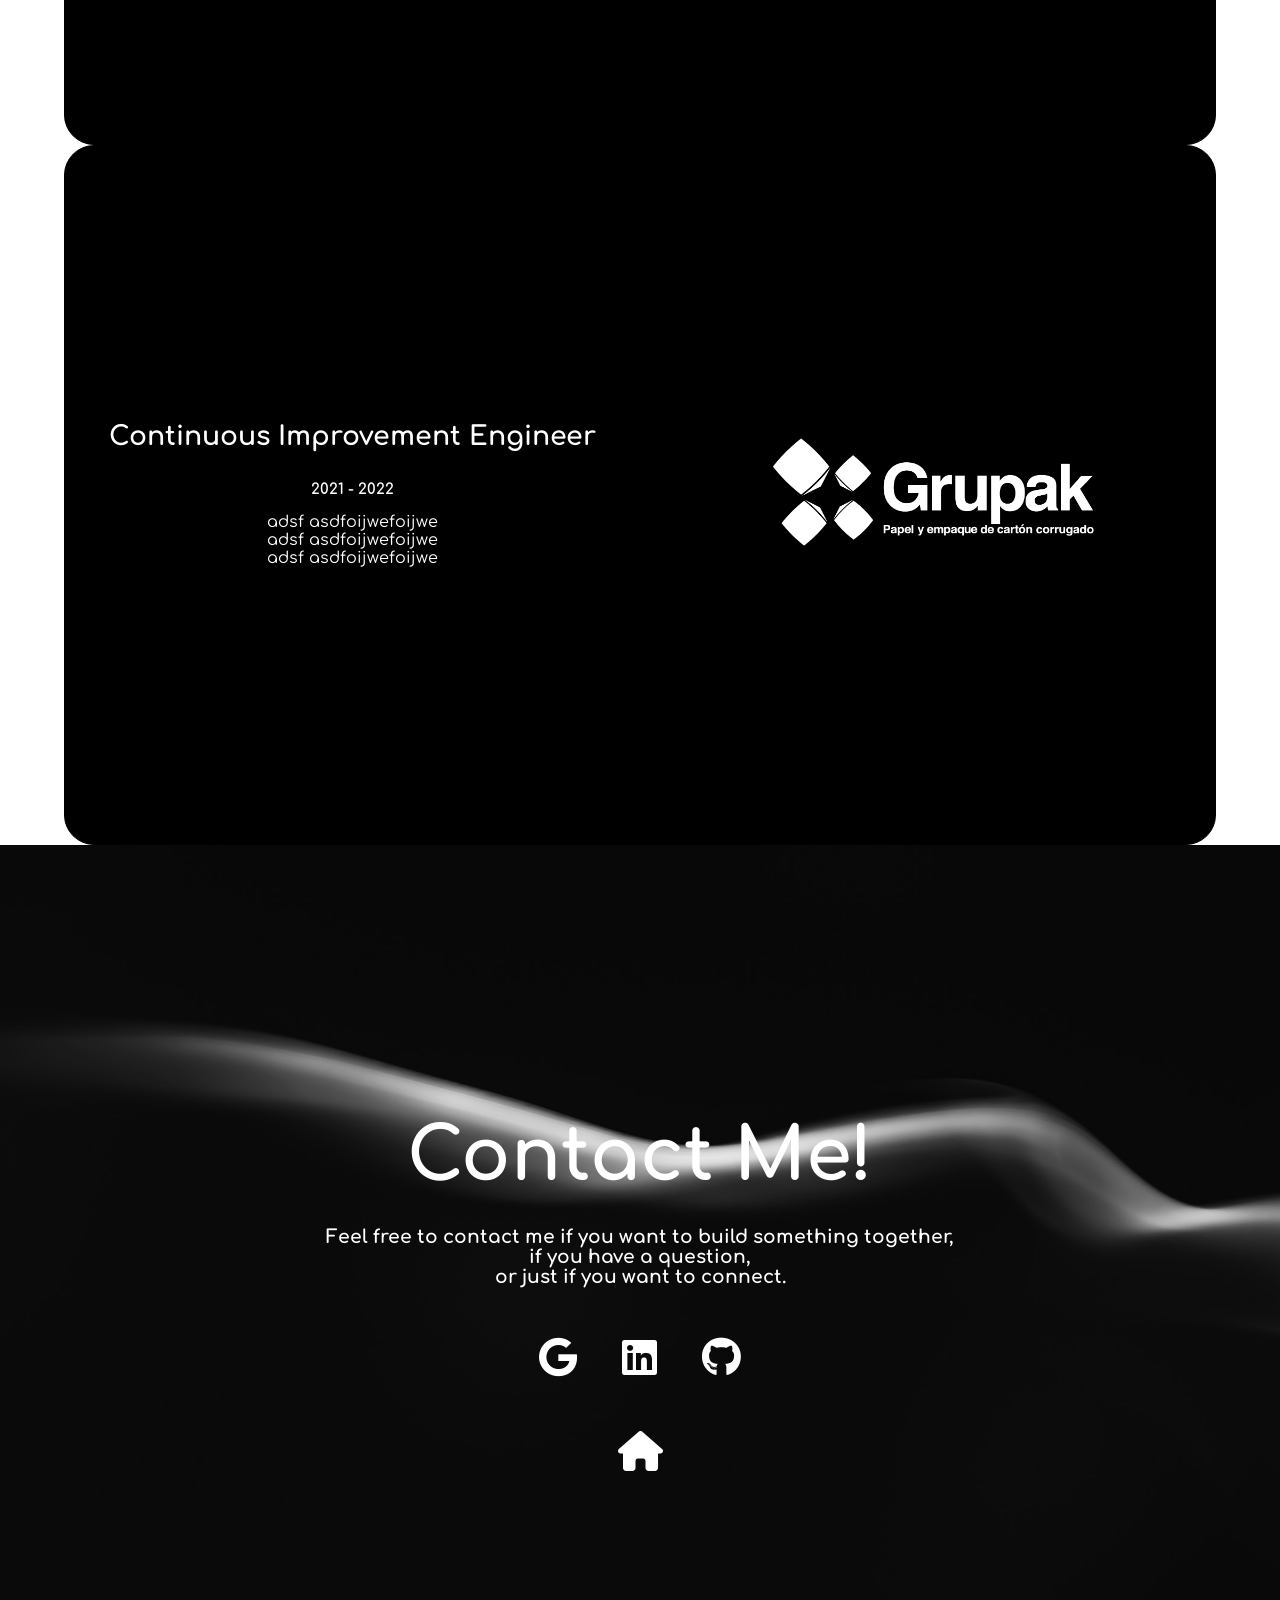
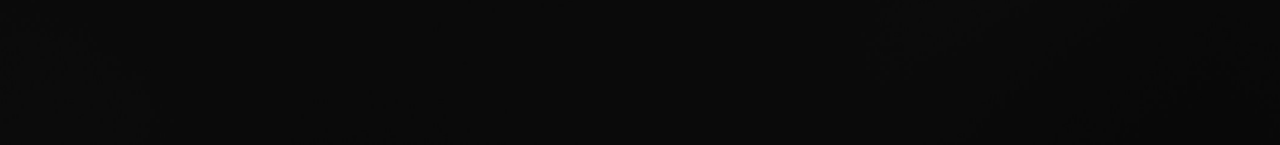
==== commit b1a5790a: "About me finish" ====
--- a/src/index.html
+++ b/src/index.html
@@ -56,12 +56,16 @@
 
         <div id="me">
           <h1>About me</h1>
-          <p>Hello!</p>
+          <p>Hello there!</p>
           <p>Is an honor to me that you are visiting my Portfolio, enjoy!.</p>
           <p>
-            Manuel Trujillo is an Industrial Engineer and Web Developer student
-            from Morelos, Mexico.
-          </p>
+            Manuel Trujillo is an Industrial Engineer with 3+ years of experience in the manufacturing industry and
+            currently Web Developer student in Vancouver, Canada. </p>
+          <p>
+            I like learning new technologies, face new challenges and improve my skills and knowledge. </p>
+          <p>
+            Open to receive feedback and keep learning. Even better if you want to collaborate and learn together. </p>
+
         </div>
       </section>
 
@@ -97,16 +101,34 @@
         </div>
 
         <div id="showskills">
-          <a id="sk"> <i class="fa-solid fa-people-group"> </i> </a>
-          <p>Team Work</p>
-          <a id="sk"> <i class="fa-solid fa-comments"></i> </a>
-          <p>Communication</p>
-          <a id="sk"> <i class="fa-solid fa-gears"></i> </a>
-          <p>Creativity</p>
-          <a id="sk"> <i class="fa-brands fa-css3-alt"></i> </a>
-          <p>CSS</p>
-          <a id="sk"> <i class="fa-brands fa-html5"></i> </a>
-          <p>HTML</p>
+          <div class="firstrow">
+            <div class="cell">
+              <a id="sk"> <i class="fa-solid fa-people-group"> </i> </a>
+              <p>Team Work</p>
+            </div>
+            <div class="cell">
+              <a id="sk"> <i class="fa-solid fa-comments"></i> </a>
+              <p>Communication</p>
+            </div>
+            <div class="cell">
+              <a id="sk"> <i class="fa-solid fa-gears"></i> </a>
+              <p>Creativity</p>
+            </div>
+
+          </div>
+
+          <div class="secondrow">
+            <div class="cell">
+              <a id="sk"> <i class="fa-brands fa-css3-alt"></i> </a>
+              <p>CSS</p>
+            </div>
+            <div class="cell">
+              <a id="sk"> <i class="fa-brands fa-html5"></i> </a>
+              <p>HTML</p>
+            </div>
+
+          </div>
+
         </div>
       </section>
 
--- a/src/css/index.css
+++ b/src/css/index.css
@@ -34,13 +34,14 @@
   text-decoration: none;
   color: white;
   font-style: bold;
+  font-size: 13pt;
 }
 
 .menu a:hover {
   color: #d2d2d2;
 }
 
-@media only screen and (max-width: 600px) {
+@media only screen and (min-width: 320px) and (max-width: 600px) {
   .navbar {
     display: none;
   }
@@ -62,7 +63,7 @@
 }
 
 #name {
-  padding-bottom: 20px;
+  padding-bottom: 15px;
   font-size: 60pt;
   align-content: center;
   justify-content: center;
@@ -71,6 +72,7 @@
 
 #description {
   padding-bottom: 20px;
+  font-size: 20pt;
 }
 
 #link {
@@ -84,7 +86,10 @@
   color: #d2d2d2;
 }
 
-@media only screen and (max-width: 600px) {
+@media only screen and (min-width: 320px) and (max-width: 600px) {
+  #landingSection {
+    min-height: 120vw;
+  }
   #name {
     font-size: 35px;
   }
@@ -110,10 +115,12 @@
 
 #me p {
   margin-bottom: 10px;
+  font-size: 13pt;
 }
 
 h1 {
-  margin-bottom: 15px;
+  margin-bottom: 30px;
+  font-size: 20pt;
 }
 
 .profile {
@@ -127,12 +134,11 @@
   padding: 25px;
 }
 
-@media only screen and (max-width: 600px) {
+@media only screen and (min-width: 320px) and (max-width: 600px) {
   #about {
     display: flex;
     grid-template-columns: none;
     flex-direction: column;
-    min-height: 100vh;
     border: 1px solid black;
   }
   .profile {
@@ -140,10 +146,11 @@
     margin-top: 30px;
     align-items: center;
     justify-content: center;
-    width: 45vh;
-    height: 60vh;
+    width: 25vh;
+    height: 35vh;
     border: 5px solid #d2d2d2;
     padding: 10px;
+    margin-bottom: 20px;
   }
   #me p {
     margin: auto;
@@ -160,10 +167,11 @@
     margin: auto;
     justify-content: center;
     align-items: center;
+    margin-top: 20px;
   }
 }
 #studies {
-  min-height: 60vh;
+  min-height: 70vh;
   background-image: url("../media/image2.jpg");
   background-size: cover;
 }
@@ -203,7 +211,10 @@
   align-content: center;
 }
 
-@media only screen and (max-width: 600px) {
+@media only screen and (min-width: 320px) and (max-width: 600px) {
+  #studies {
+    min-height: 50vh;
+  }
   .std {
     color: white;
     padding-top: none;
@@ -274,11 +285,25 @@
 }
 
 #showskills {
-  font-size: 40px;
-  text-align: center;
-  display: grid;
-  align-items: center;
-  justify-content: center;
+  font-size: 50px;
+  text-align: center;
+  display: flex;
+  align-items: center;
+  justify-content: center;
+  flex-direction: column;
+}
+#showskills .firstrow, #showskills .secondrow {
+  display: flex;
+  justify-content: space-around;
+  align-items: center;
+  flex-direction: row;
+}
+#showskills .firstrow .cell, #showskills .secondrow .cell {
+  display: flex;
+  justify-content: center;
+  align-items: center;
+  flex-direction: column;
+  margin: 20px;
 }
 #showskills p {
   font-size: 10pt;
@@ -292,7 +317,7 @@
   color: black;
 }
 
-@media only screen and (max-width: 600px) {
+@media only screen and (min-width: 320px) and (max-width: 600px) {
   #projects {
     grid-template-rows: none;
     grid-template-columns: none;
@@ -315,18 +340,36 @@
     font-size: 40px;
     text-align: center;
     display: flex;
-    flex-direction: row;
+    order: 1;
+    flex-direction: column;
     align-items: center;
     justify-content: space-evenly;
   }
   #showskills p {
     font-size: 10pt;
   }
+  #showskills .firstrow, #showskills .secondrow {
+    display: flex;
+    justify-content: space-around;
+    align-items: center;
+    flex-direction: row;
+  }
+  #showskills .firstrow .cell, #showskills .secondrow .cell {
+    display: flex;
+    justify-content: center;
+    align-items: center;
+    flex-direction: column;
+    margin: 20px;
+  }
   #skill {
     display: flex;
+    order: 1;
     align-content: center;
     margin: auto;
     align-self: flex-end;
+  }
+  .goto {
+    margin-bottom: 50px;
   }
 }
 #experience {
@@ -405,7 +448,7 @@
   width: 400px;
 }
 
-@media only screen and (max-width: 600px) {
+@media only screen and (min-width: 320px) and (max-width: 600px) {
   .firstxp {
     position: sticky;
     top: 50px;
@@ -473,6 +516,9 @@
   .secondxp .columnone p {
     text-align: center;
   }
+  .secondxp .columnone .positioncero {
+    text-align: center;
+  }
   .secondxp .columntwo {
     grid: none;
     align-content: center;
@@ -533,7 +579,7 @@
   color: #d2d2d2;
 }
 
-@media only screen and (max-width: 600px) {
+@media only screen and (min-width: 320px) and (max-width: 600px) {
   #cont {
     font-size: 35pt;
     align-content: center;
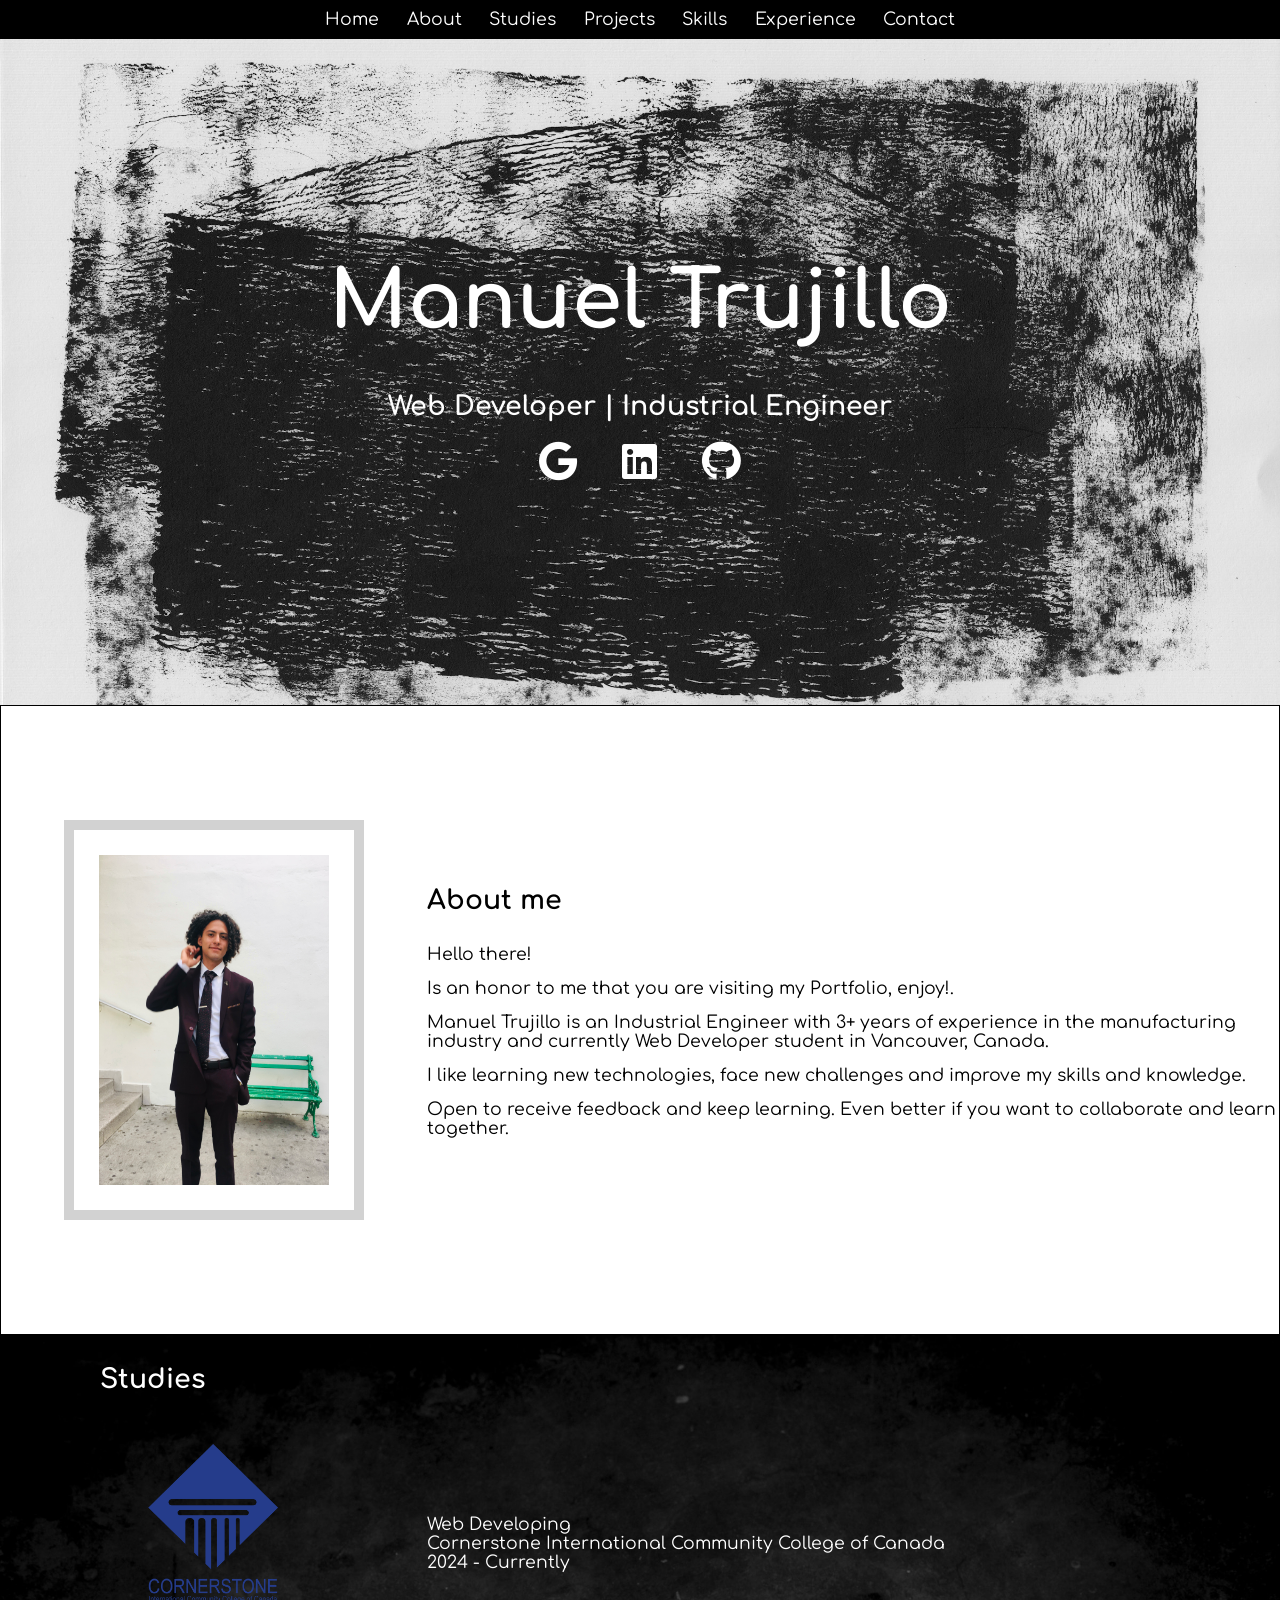
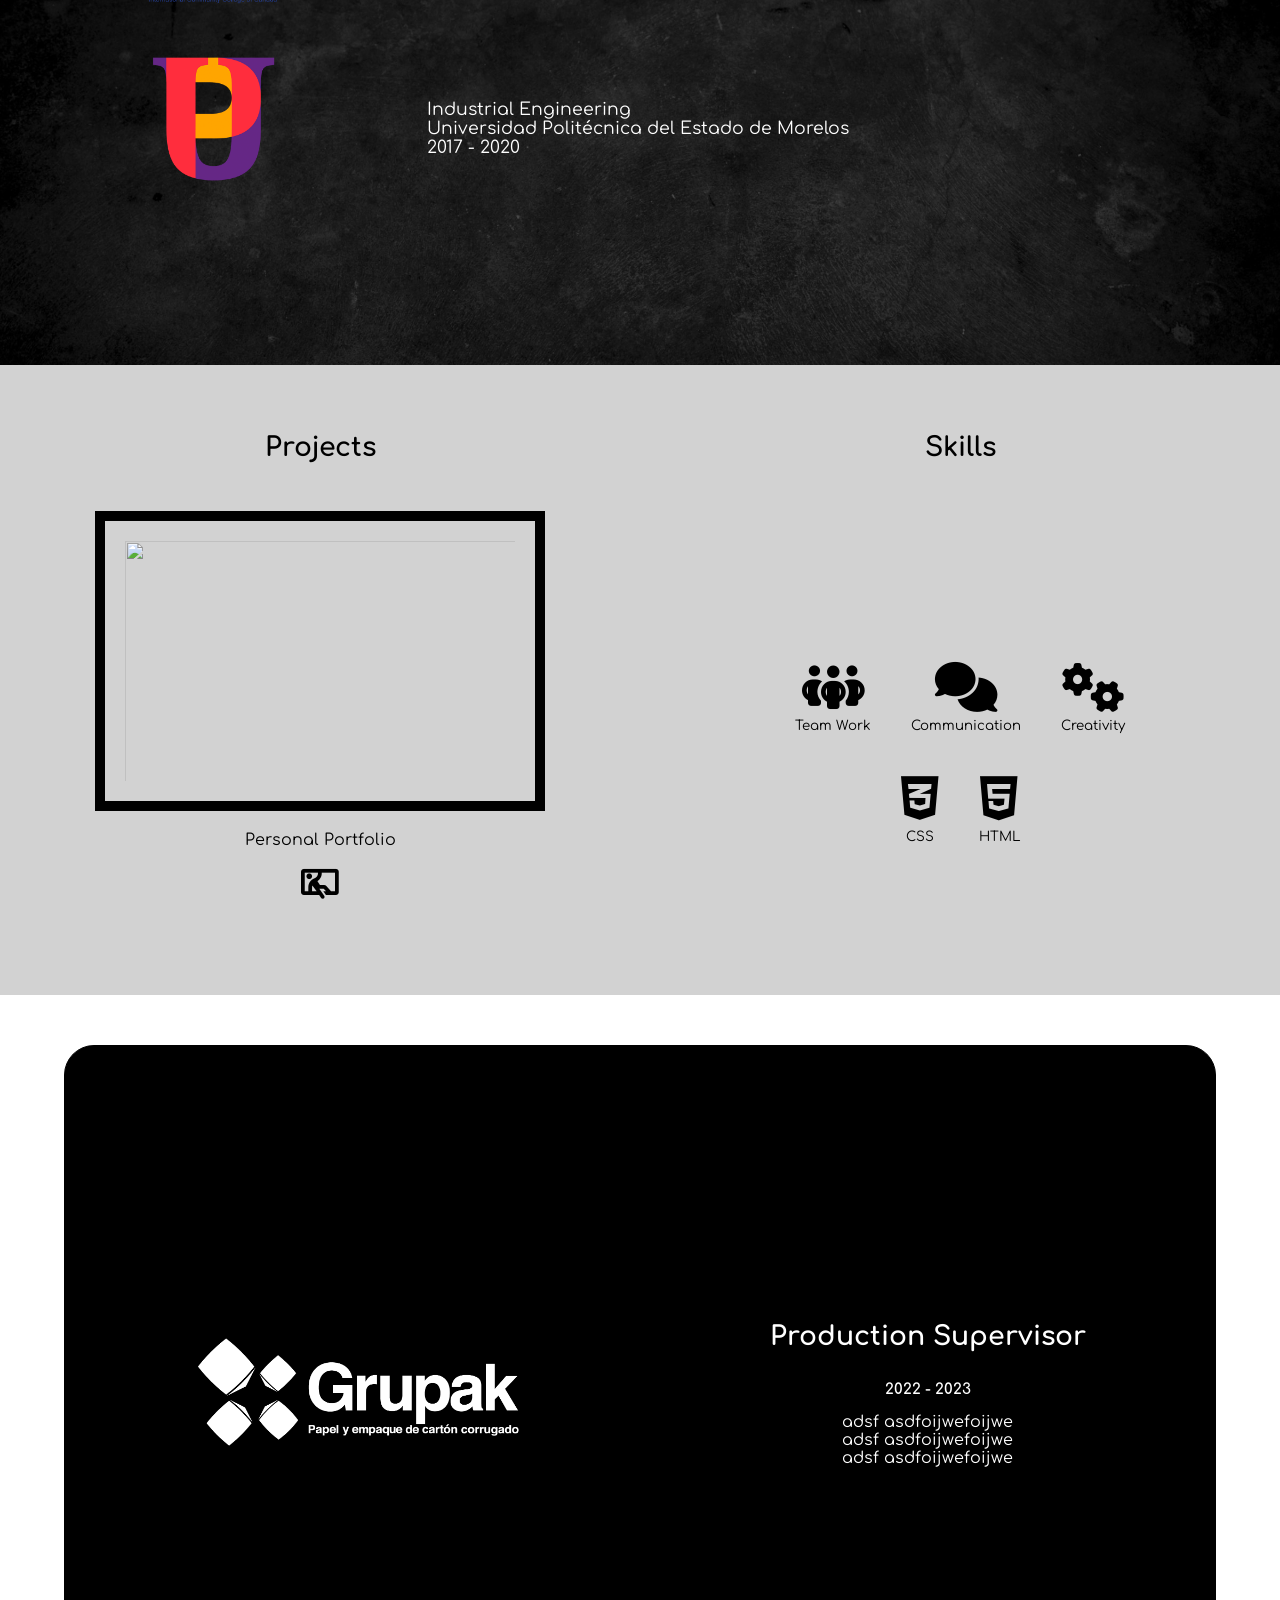
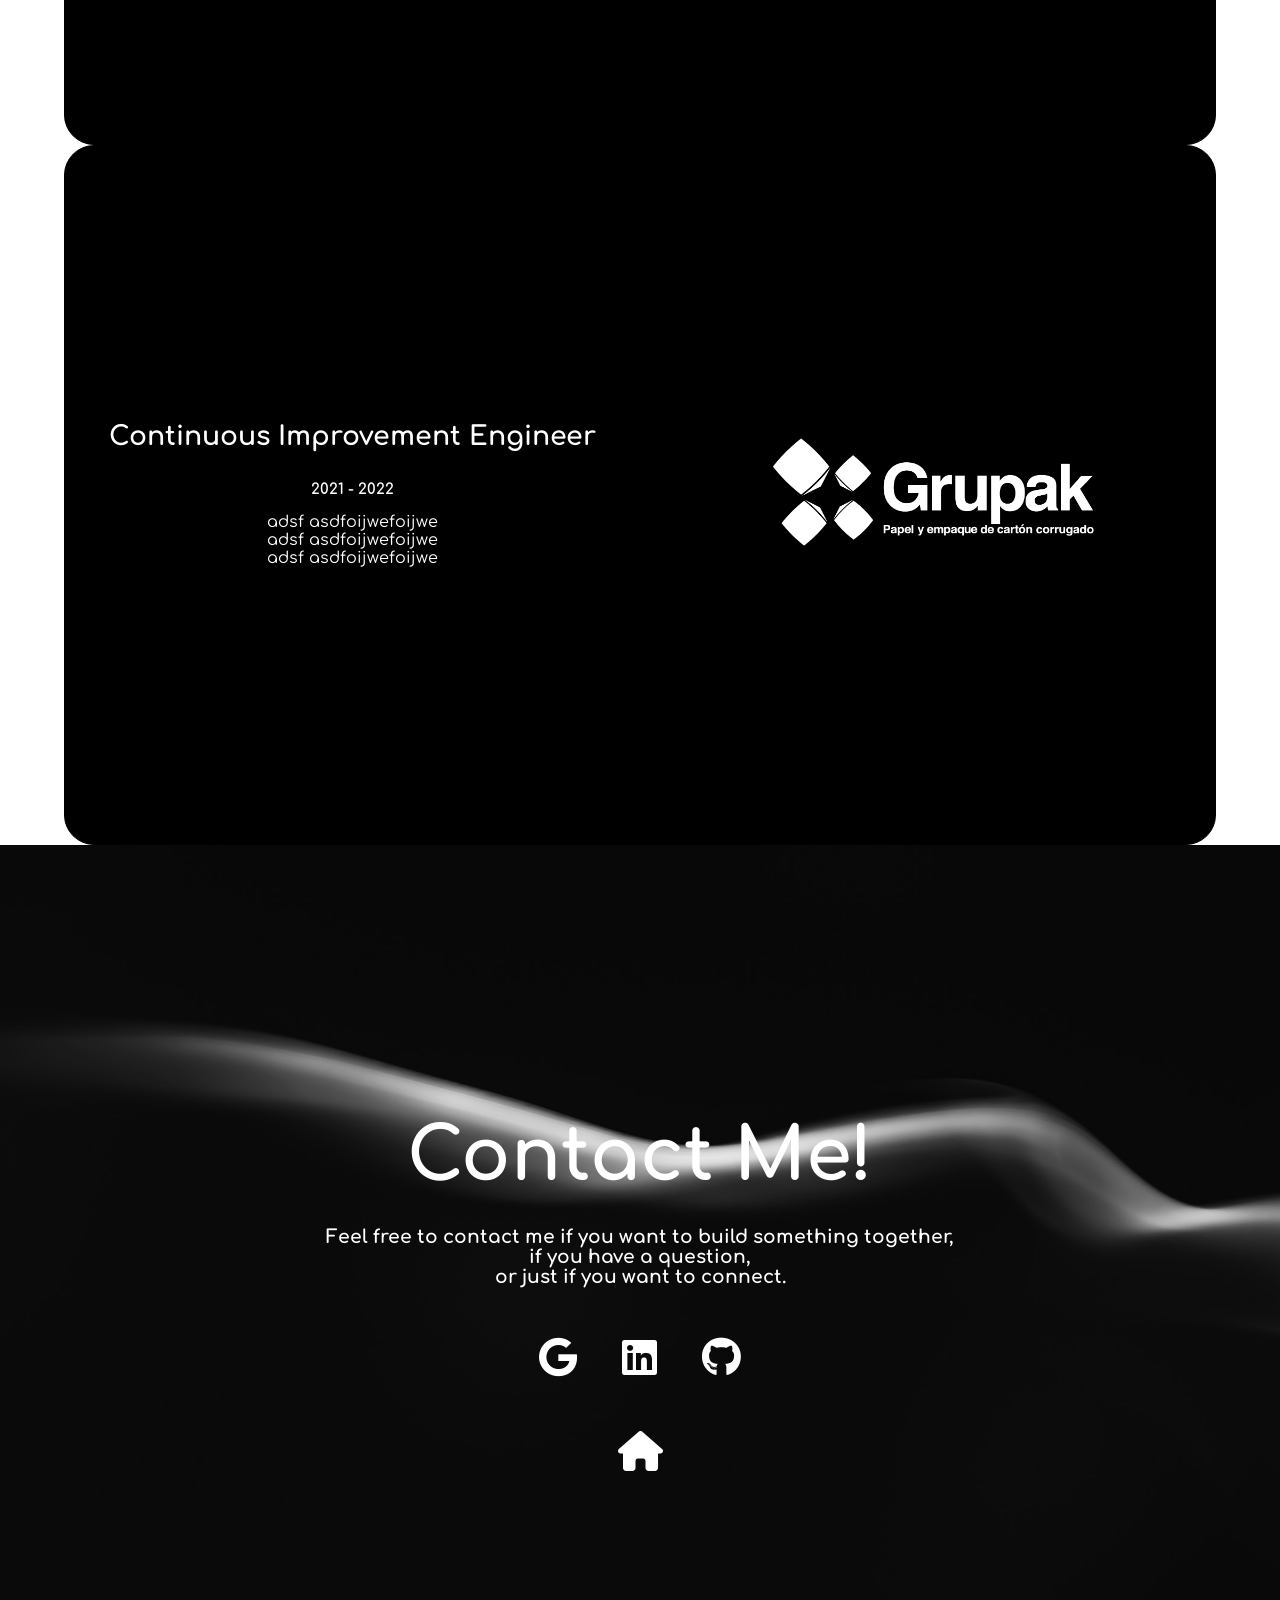
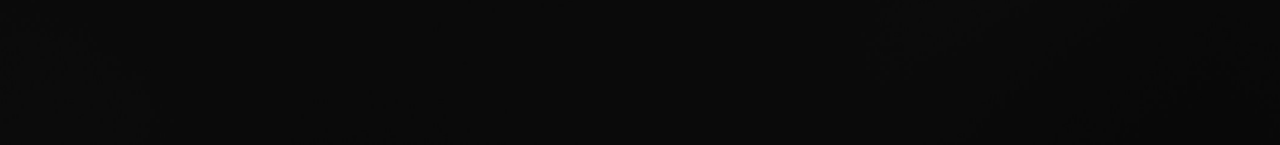
==== commit 4bd356c1: "Studies information completed" ====
--- a/src/index.html
+++ b/src/index.html
@@ -73,14 +73,13 @@
         <h1 class="std">Studies</h1>
 
         <div id="school">
-          <img class="edu1" src="media/image5.png" />
+          <img class="edu1" src="media/image6.png" />
           <p>
-            Universidad Politécnica del Estado de Morelos <br />
-            2017 - 2020 <br />
-            Industrial Engineering
-          </p>
-          <img class="edu2" src="media/image6.png" />
-          <p>CICCC</p>
+            Web Developing <br> Cornerstone International Community College of Canada <br> 2024 - Currently</p>
+          
+          <img class="edu2" src="media/image5.png" />
+          <p>
+            Industrial Engineering <br> Universidad Politécnica del Estado de Morelos <br> 2017 - 2020</p>
         </div>
       </section>
 
--- a/src/css/index.css
+++ b/src/css/index.css
@@ -114,7 +114,7 @@
 }
 
 #me p {
-  margin-bottom: 10px;
+  margin-bottom: 15px;
   font-size: 13pt;
 }
 
@@ -186,29 +186,32 @@
   color: white;
   padding-top: 30px;
   padding-left: 100px;
+  font-size: 20pt;
+  margin-bottom: 50px;
 }
 
 .edu1 {
-  width: 100px;
-  height: 100px;
+  width: 130px;
+  height: 160px;
+  margin: auto;
+  align-items: center;
+  justify-content: center;
+  margin-bottom: 40px;
+}
+
+.edu2 {
+  width: 140px;
+  height: 150px;
   margin: auto;
   align-items: center;
   justify-content: center;
   margin-bottom: 20px;
 }
 
-.edu2 {
-  width: 100px;
-  height: 120px;
-  margin: auto;
-  align-items: center;
-  justify-content: center;
-  margin-bottom: 20px;
-}
-
 #school p {
   color: white;
   align-content: center;
+  font-size: 13pt;
 }
 
 @media only screen and (min-width: 320px) and (max-width: 600px) {
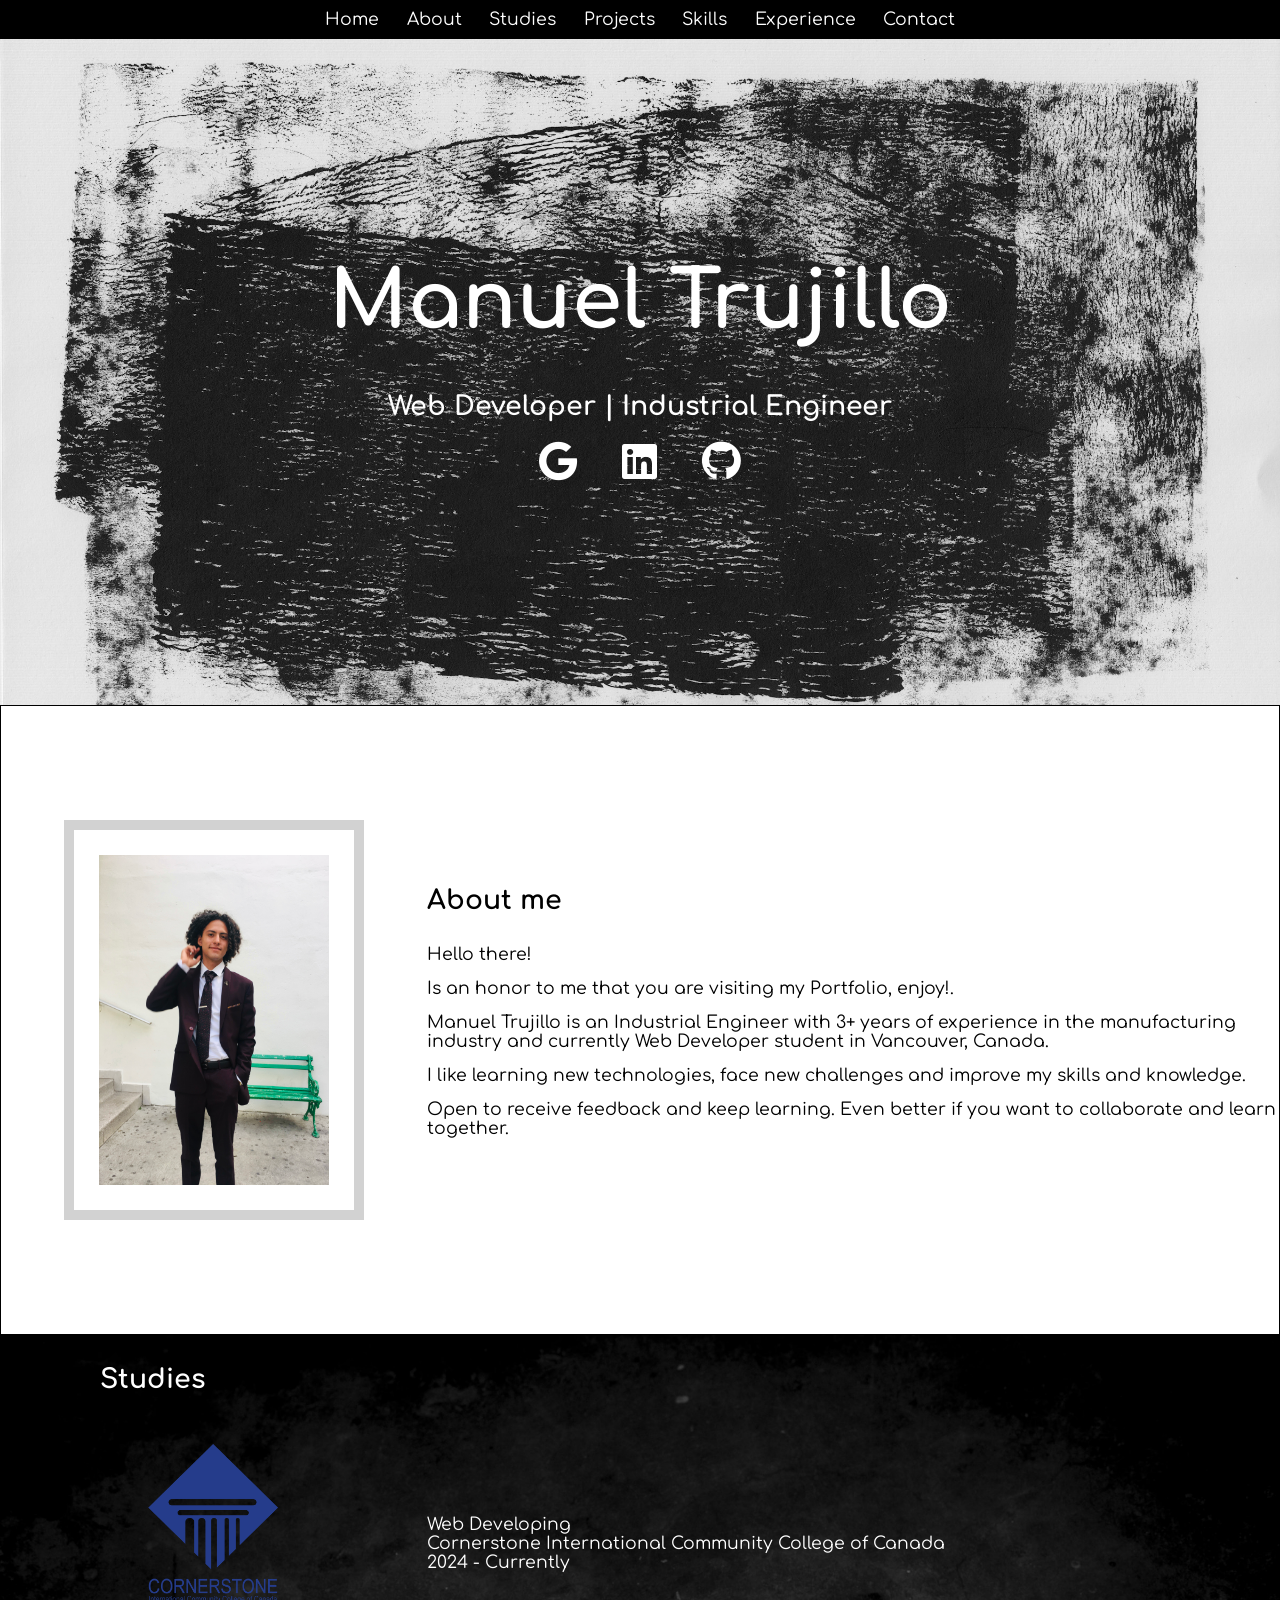
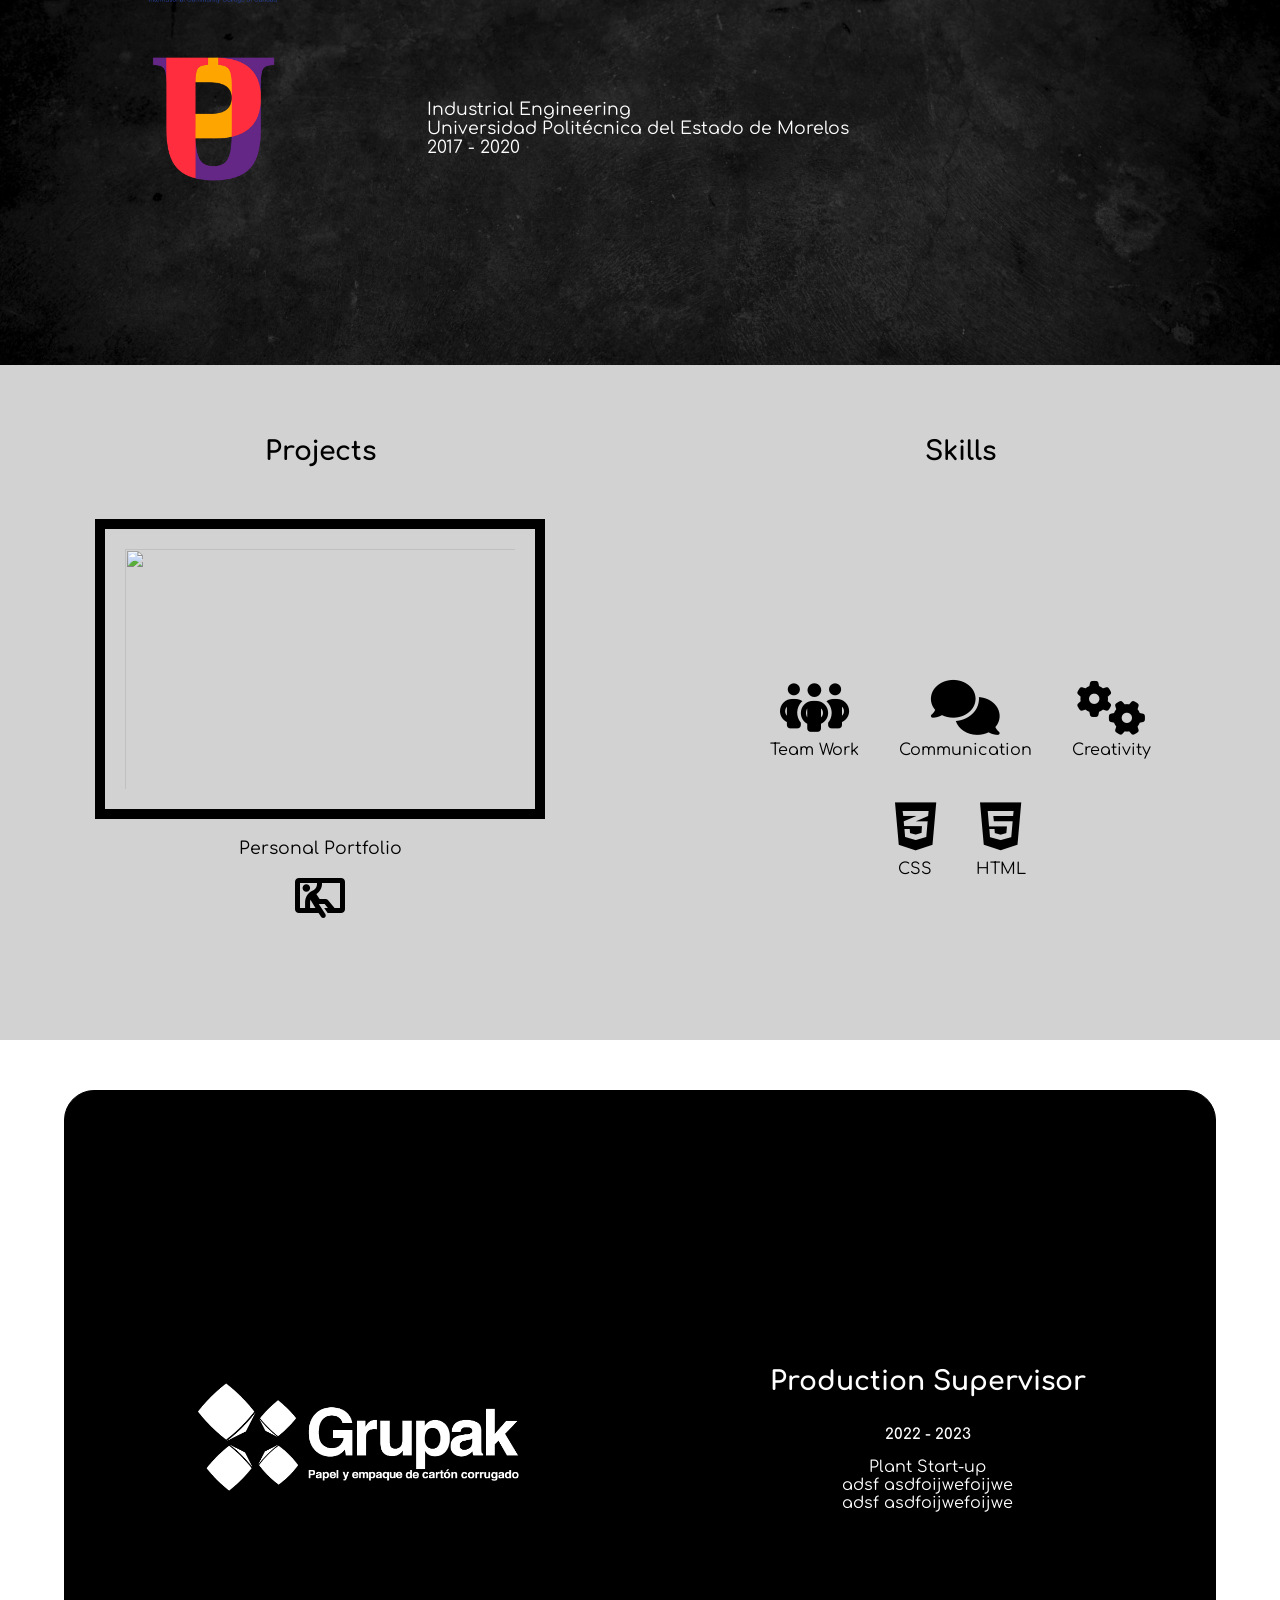
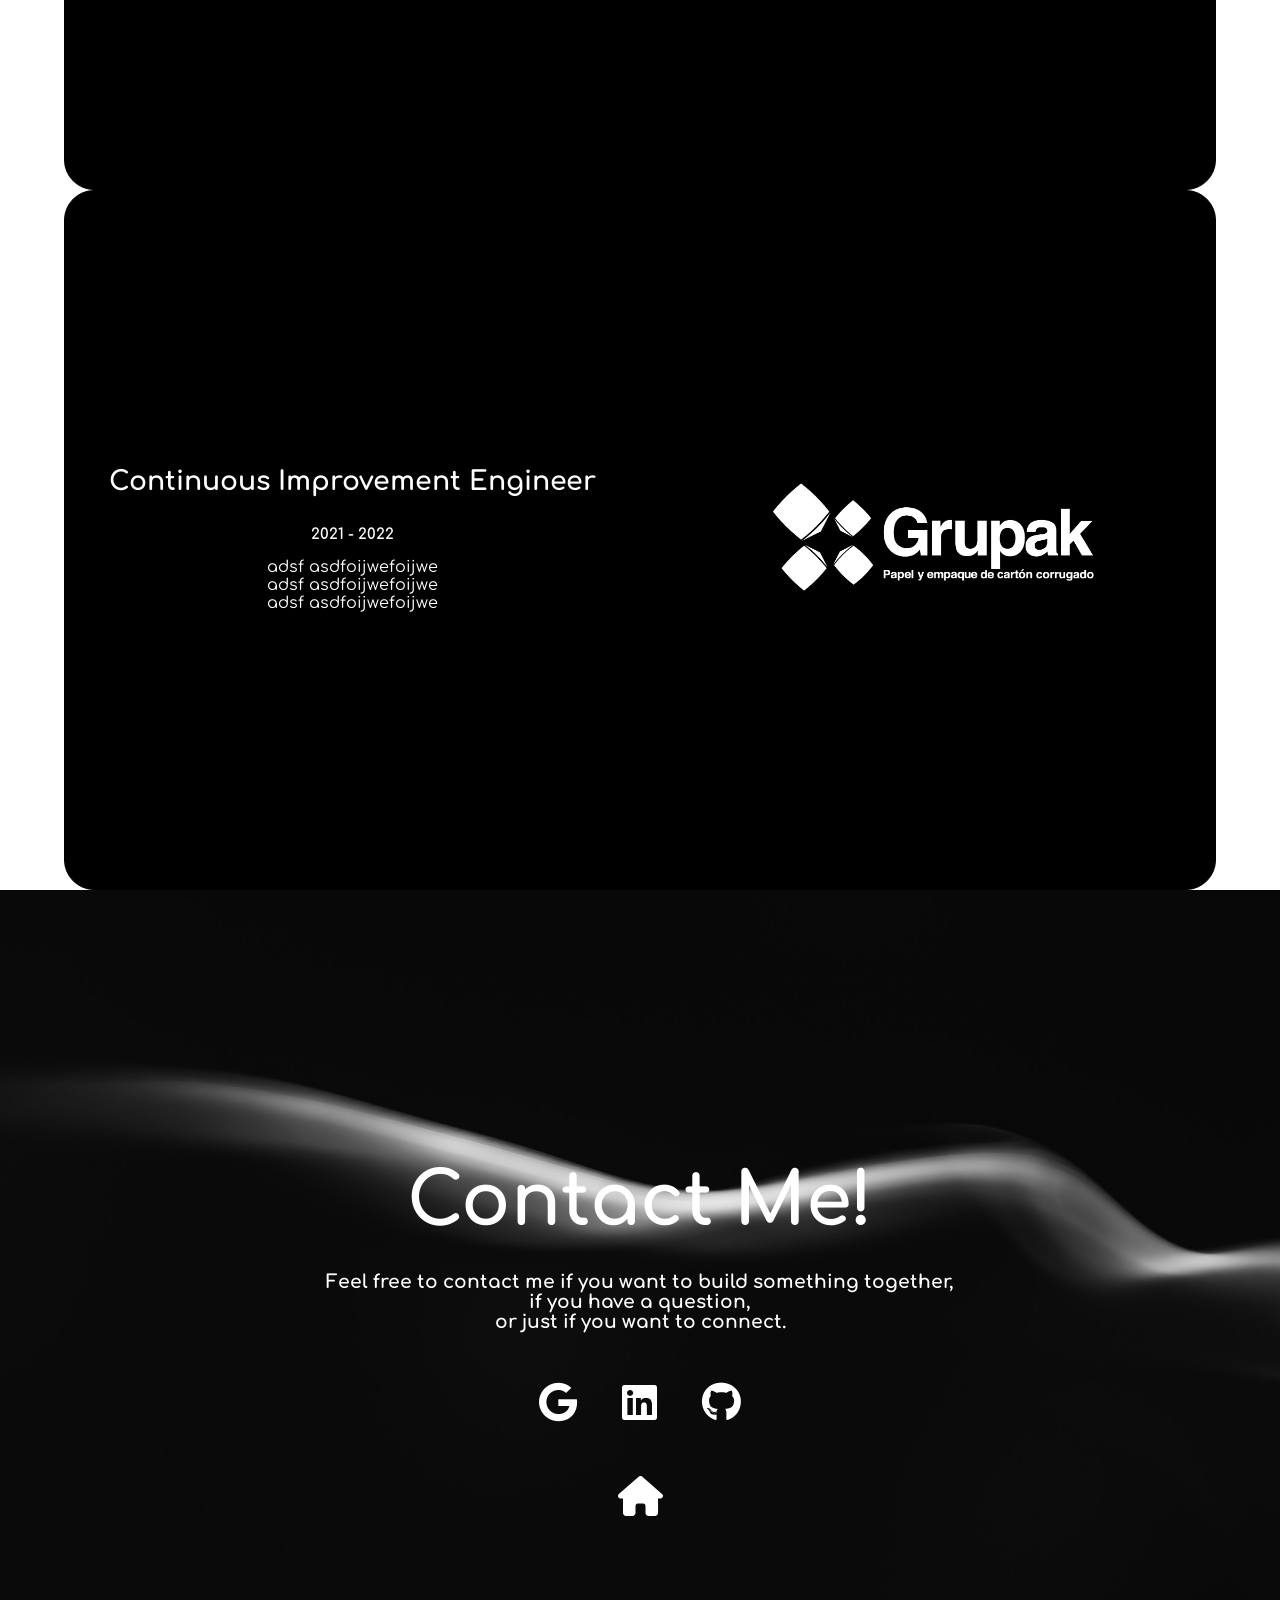
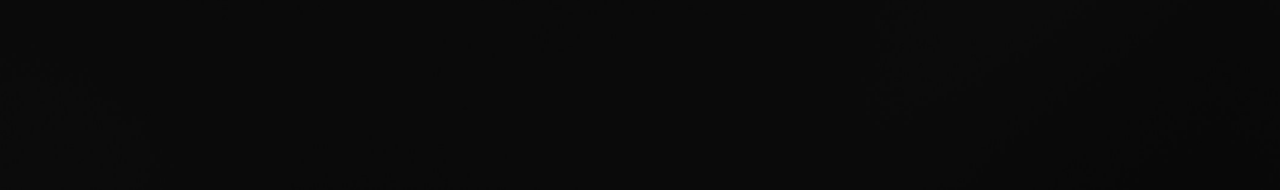
==== commit 2f322c85: "Projects & Skills Completed" ====
--- a/src/index.html
+++ b/src/index.html
@@ -141,7 +141,7 @@
           <div class="secondColumn">
             <h1 class="position">Production Supervisor</h1>
             <h2 class="time">2022 - 2023</h2>
-            <p>adsf asdfoijwefoijwe</p>
+            <p>Plant Start-up</p>
             <p>adsf asdfoijwefoijwe</p>
             <p>adsf asdfoijwefoijwe</p>
           </div>
--- a/src/css/index.css
+++ b/src/css/index.css
@@ -257,13 +257,17 @@
   grid-template-rows: 0.4fr 2fr;
   grid-template-columns: 1fr 1fr;
   background-color: #d2d2d2;
-  min-height: 70vh;
+  min-height: 75vh;
   padding-top: 50px;
+}
+#projects h1 {
+  font-size: 20pt;
 }
 
 .desc {
   margin-top: 20px;
   text-align: center;
+  font-size: 13pt;
 }
 
 .firstpro {
@@ -277,6 +281,14 @@
   padding: 20px;
 }
 
+.goto {
+  font-size: 40px;
+  display: block;
+  text-align: center;
+  margin-top: 20px;
+  color: black;
+}
+
 #pro {
   align-content: center;
   margin: auto;
@@ -288,7 +300,7 @@
 }
 
 #showskills {
-  font-size: 50px;
+  font-size: 55px;
   text-align: center;
   display: flex;
   align-items: center;
@@ -309,15 +321,7 @@
   margin: 20px;
 }
 #showskills p {
-  font-size: 10pt;
-}
-
-.goto {
-  font-size: 30px;
-  display: block;
-  text-align: center;
-  margin-top: 20px;
-  color: black;
+  font-size: 12pt;
 }
 
 @media only screen and (min-width: 320px) and (max-width: 600px) {
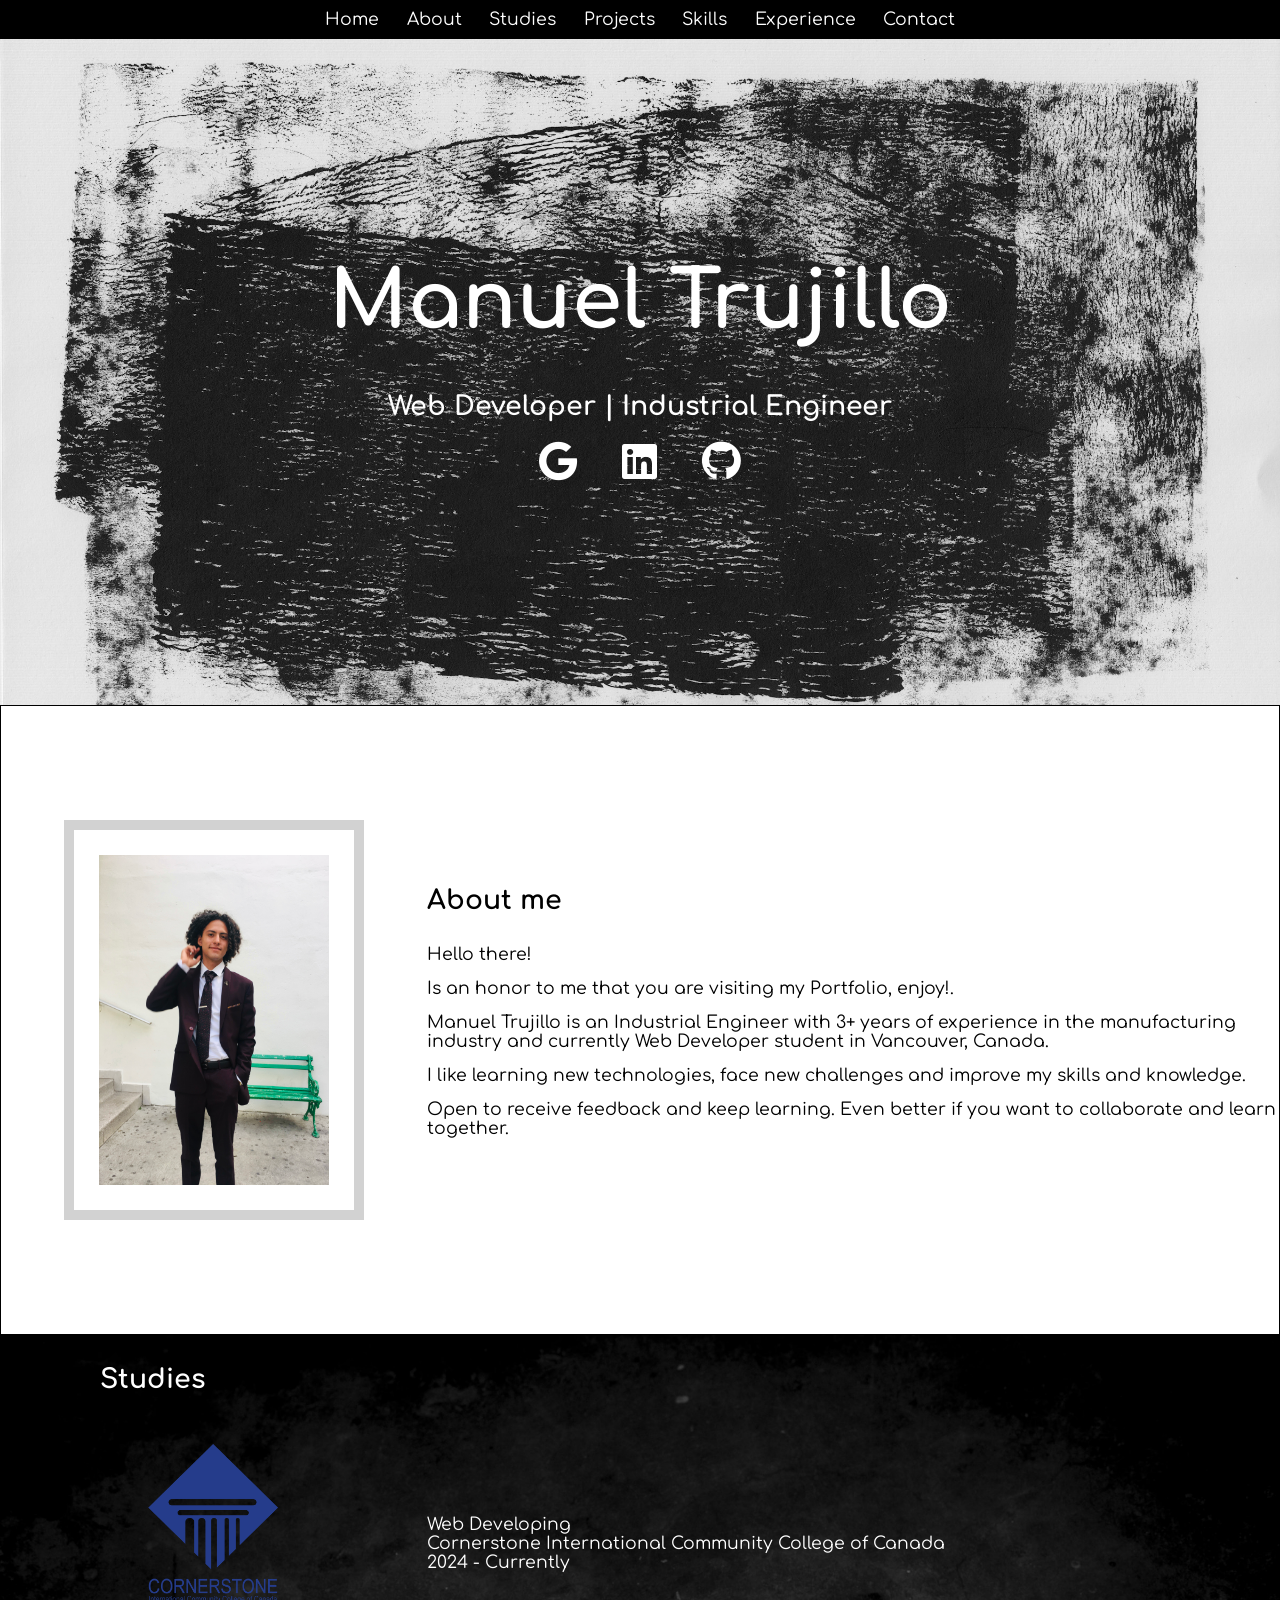
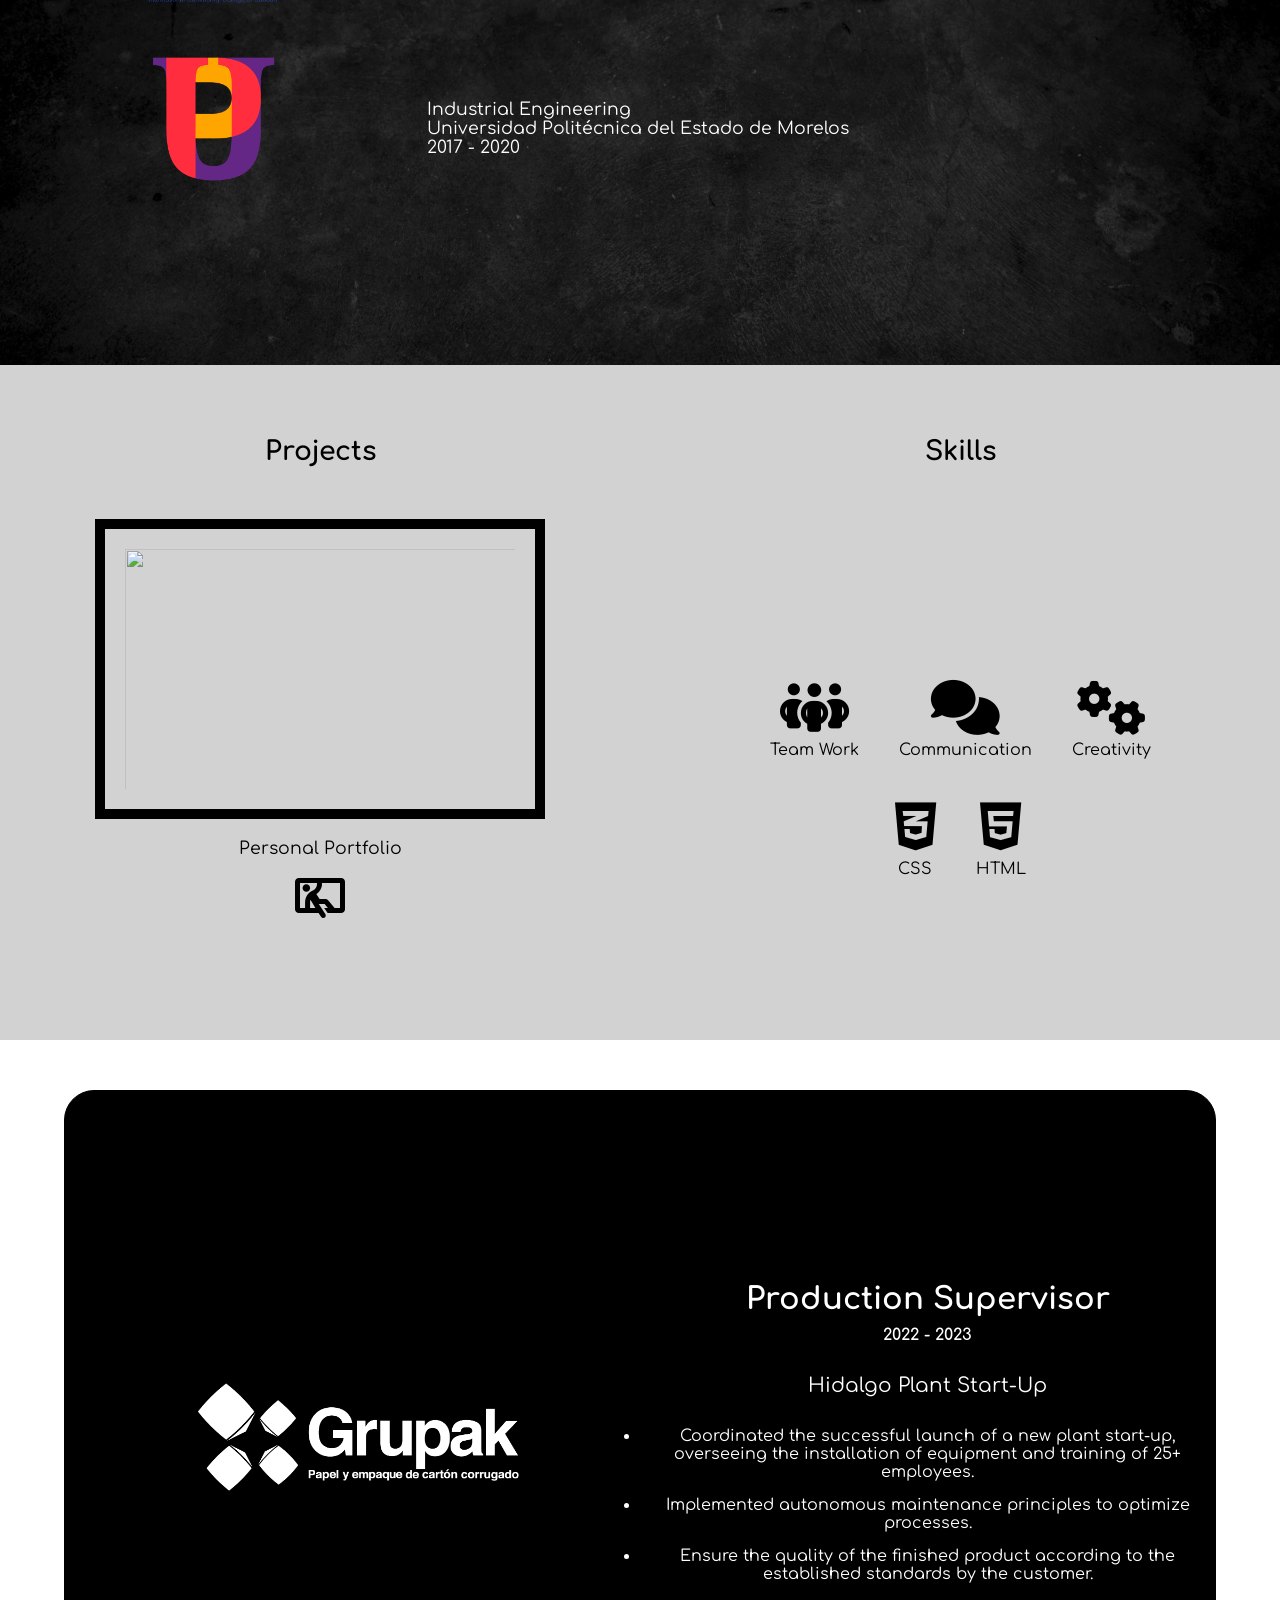
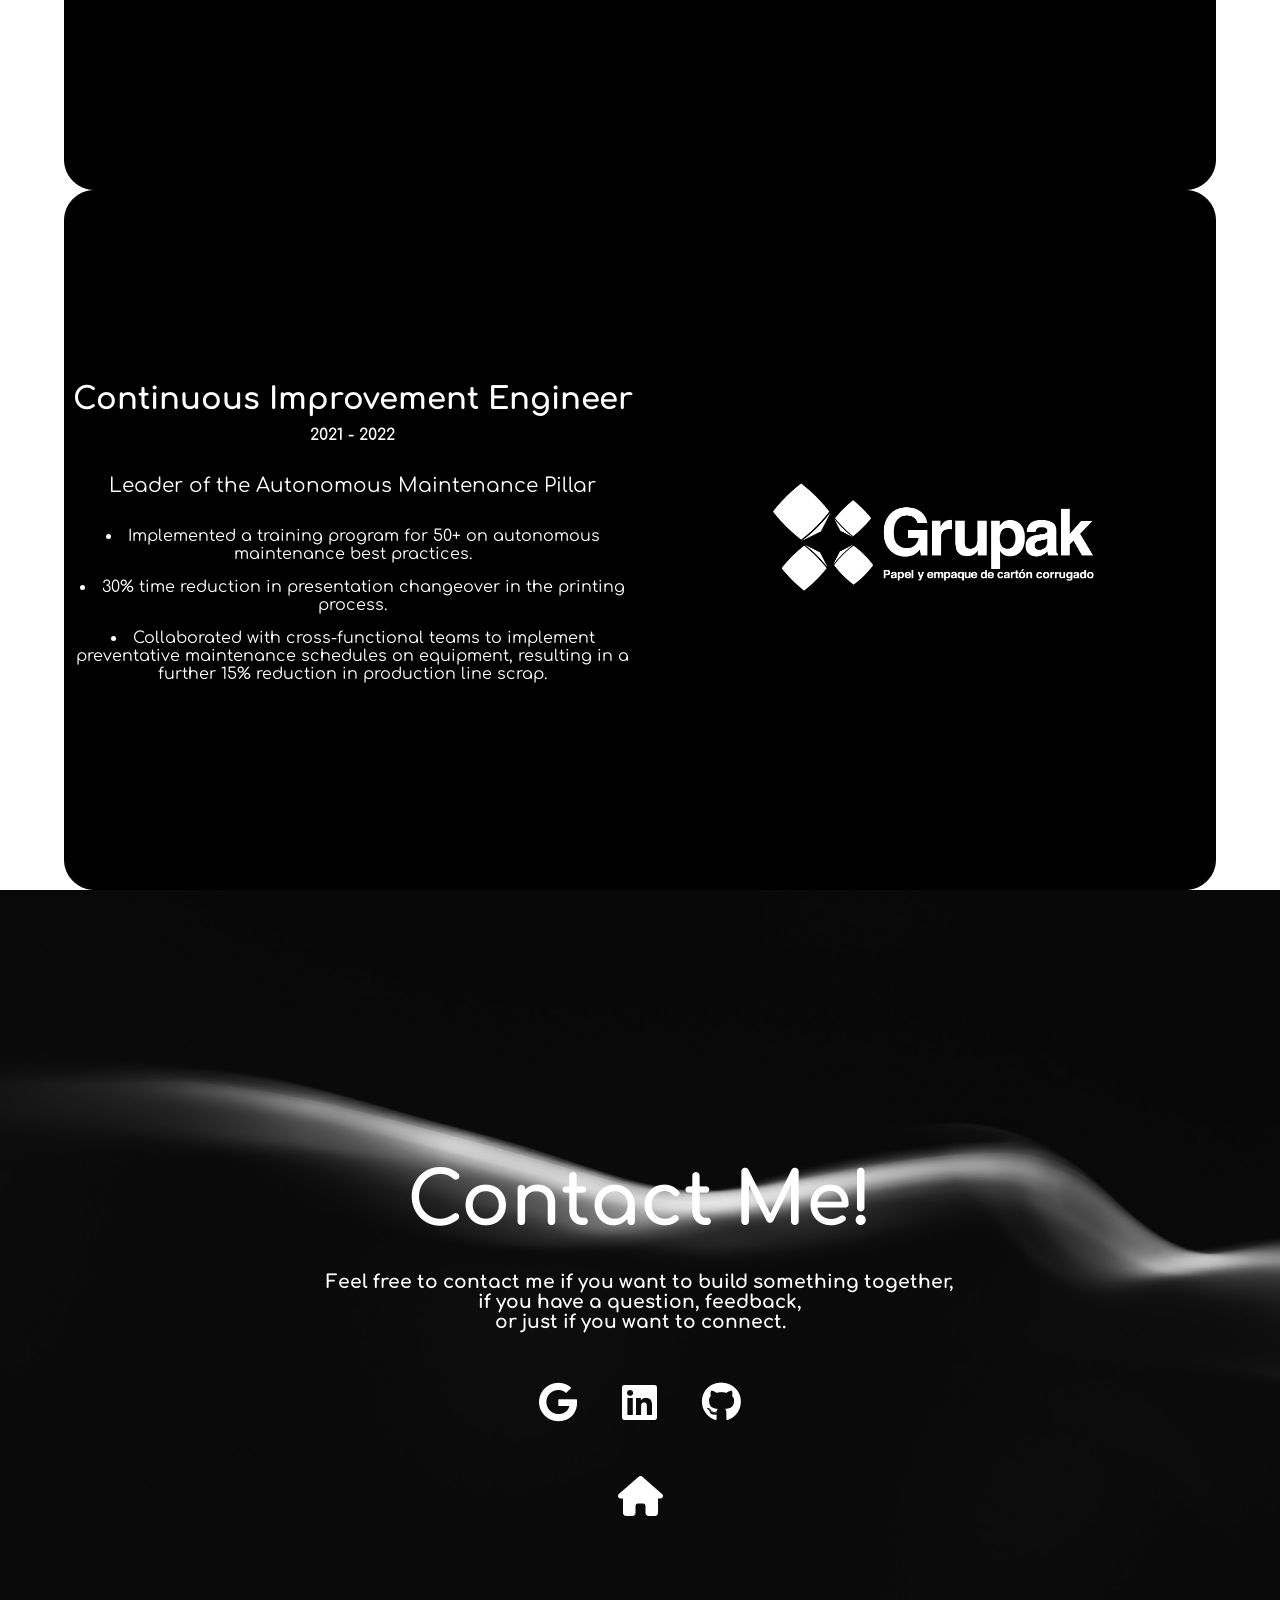
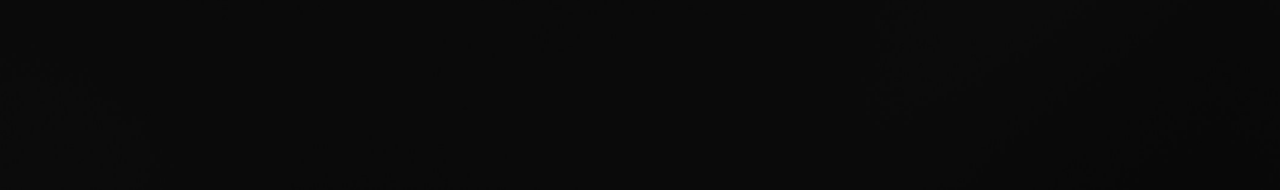
==== commit c75985de: "Experience completed" ====
--- a/src/index.html
+++ b/src/index.html
@@ -141,9 +141,21 @@
           <div class="secondColumn">
             <h1 class="position">Production Supervisor</h1>
             <h2 class="time">2022 - 2023</h2>
-            <p>Plant Start-up</p>
-            <p>adsf asdfoijwefoijwe</p>
-            <p>adsf asdfoijwefoijwe</p>
+            <p class="principalline">Hidalgo Plant Start-Up</p>
+
+            <ul>
+
+              <li>
+                Coordinated the successful launch of a new plant start-up, overseeing the installation of equipment and training of 25+ employees.
+              </li>
+              <li>
+                Implemented autonomous maintenance principles to optimize processes.
+              </li>
+              <li>
+                Ensure the quality of the finished product according to the established standards by the customer.
+              </li>
+            </ul>
+
           </div>
         </div>
 
@@ -151,9 +163,21 @@
             <div class="columnone">
               <h1 class="positioncero">Continuous Improvement Engineer</h1>
               <h2 class="time">2021 - 2022</h2>
-              <p>adsf asdfoijwefoijwe</p>
-              <p>adsf asdfoijwefoijwe</p>
-              <p>adsf asdfoijwefoijwe</p>
+              <p class="principalline">Leader of the Autonomous Maintenance Pillar</p>
+
+              <ul>
+
+                <li>
+                  Implemented a training program for 50+ on autonomous maintenance best practices.
+                </li>
+                <li>
+                  30% time reduction in presentation changeover in the printing process.
+                </li>
+                <li>
+                  Collaborated with cross-functional teams to implement preventative maintenance schedules on equipment, resulting in a further 15% reduction in production line scrap.
+                </li>
+              </ul>
+
             </div>
 
             <div class="columntwo">
@@ -170,7 +194,7 @@
           <h1 id="cont">Contact Me!</h1>
           
             <h3 class="fl">Feel free to contact me if you want to build something together,</h3>
-            <h3 class="sl">if you have a question,</h3>
+            <h3 class="sl">if you have a question, feedback,</h3>
             <h3 class="ll">or just if you want to connect.</h3>
 
         </div>
--- a/src/css/index.css
+++ b/src/css/index.css
@@ -412,13 +412,30 @@
   align-content: center;
   margin: auto;
 }
+.firstxp .secondColumn .position {
+  font-size: 23pt;
+  margin-bottom: 10px;
+  text-align: center;
+}
 .firstxp .secondColumn .time {
-  font-size: 15px;
-  text-align: center;
+  font-size: 12pt;
+  text-align: center;
+  margin-bottom: 30px;
+}
+.firstxp .secondColumn ul {
+  text-align: center;
+  font-size: 12pt;
+}
+.firstxp .secondColumn li {
   margin-bottom: 15px;
 }
+.firstxp .secondColumn .principalline {
+  margin-bottom: 30px;
+  font-size: 15pt;
+}
 .firstxp .secondColumn p {
   text-align: center;
+  font-size: 13pt;
 }
 
 .secondxp {
@@ -438,13 +455,35 @@
   align-content: center;
   margin: auto;
 }
+.secondxp .columnone .positioncero {
+  font-size: 23pt;
+  margin-bottom: 10px;
+  text-align: center;
+}
+.secondxp .columnone .principalline {
+  margin-bottom: 30px;
+  font-size: 15pt;
+}
 .secondxp .columnone .time {
-  font-size: 15px;
-  text-align: center;
+  font-size: 12pt;
+  text-align: center;
+  margin-bottom: 30px;
+}
+.secondxp .columnone p {
+  text-align: center;
+  font-size: 13pt;
+}
+.secondxp .columnone ul {
+  text-align: center;
+  list-style-position: inside;
+  font-size: 12pt;
+}
+.secondxp .columnone li {
   margin-bottom: 15px;
 }
-.secondxp .columnone p {
-  text-align: center;
+.secondxp .columnone .principalline {
+  margin-bottom: 30px;
+  font-size: 15pt;
 }
 .secondxp .columntwo {
   grid: columndos;
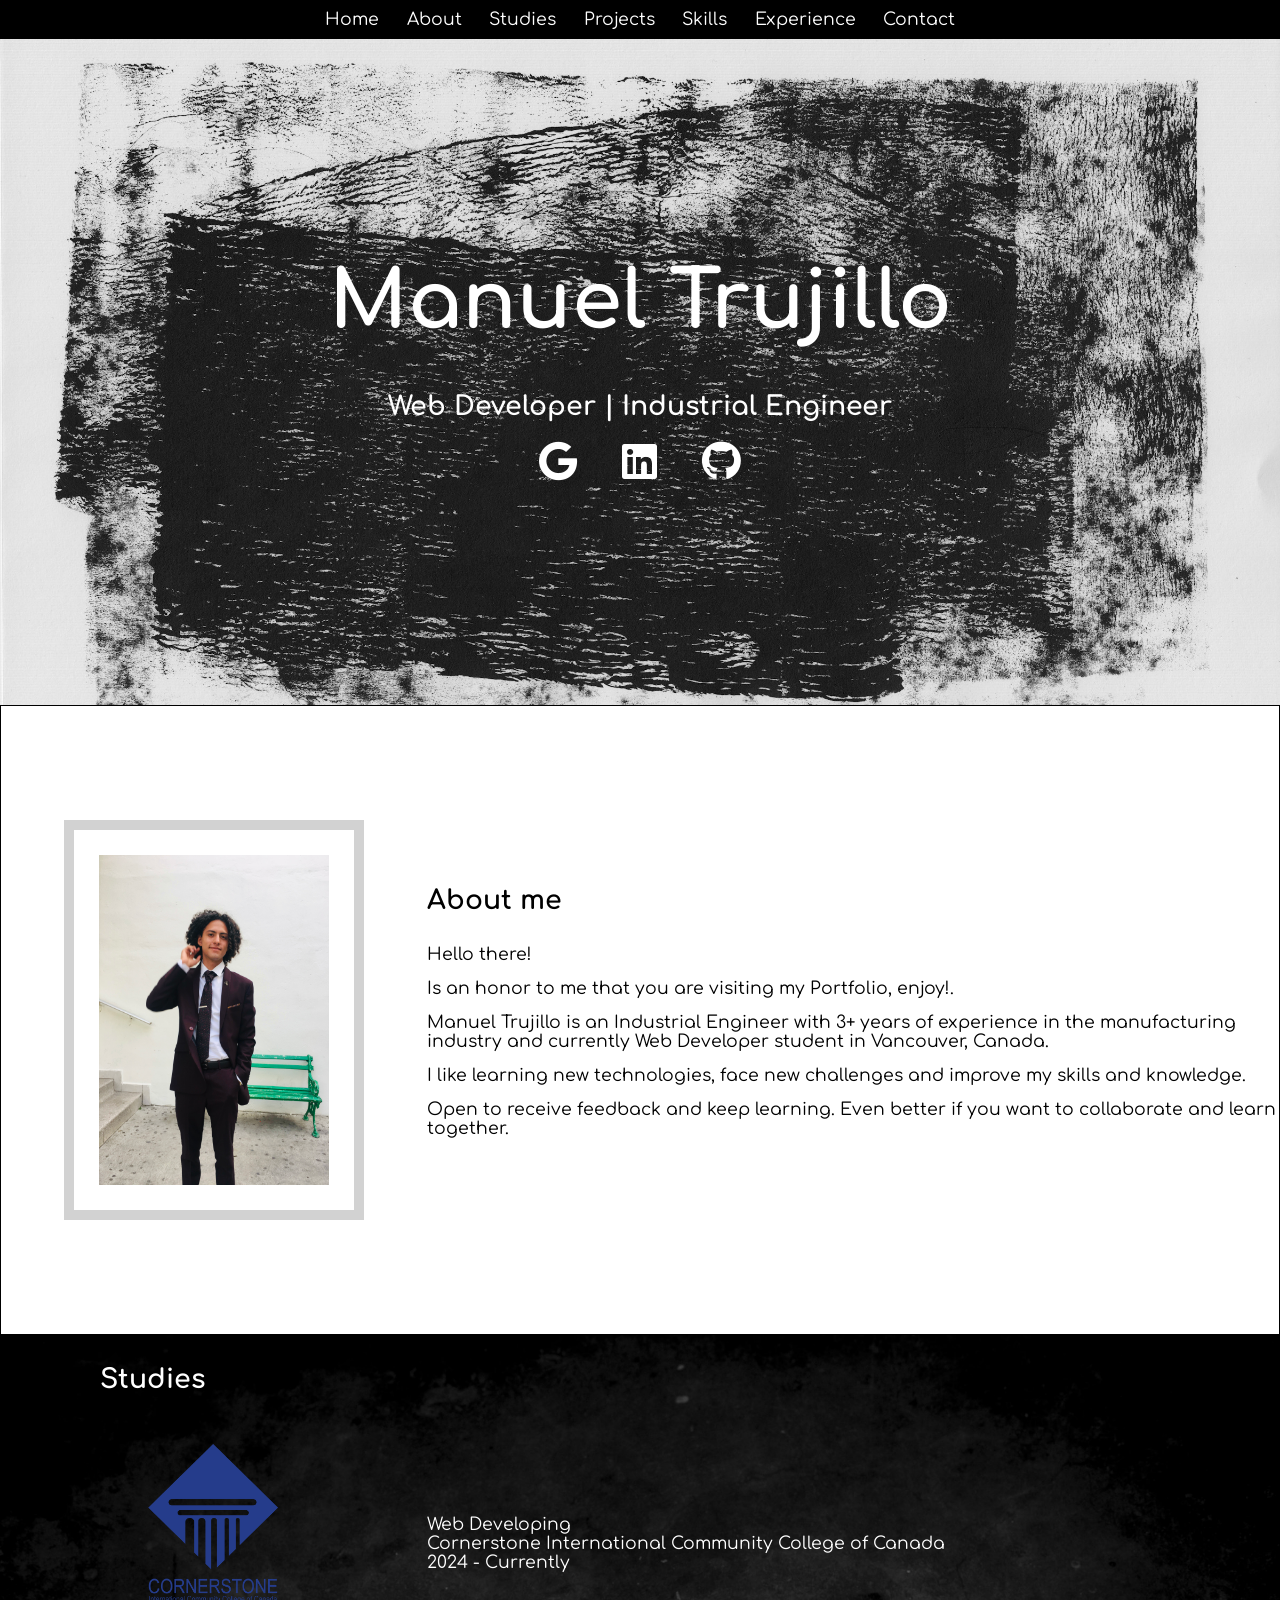
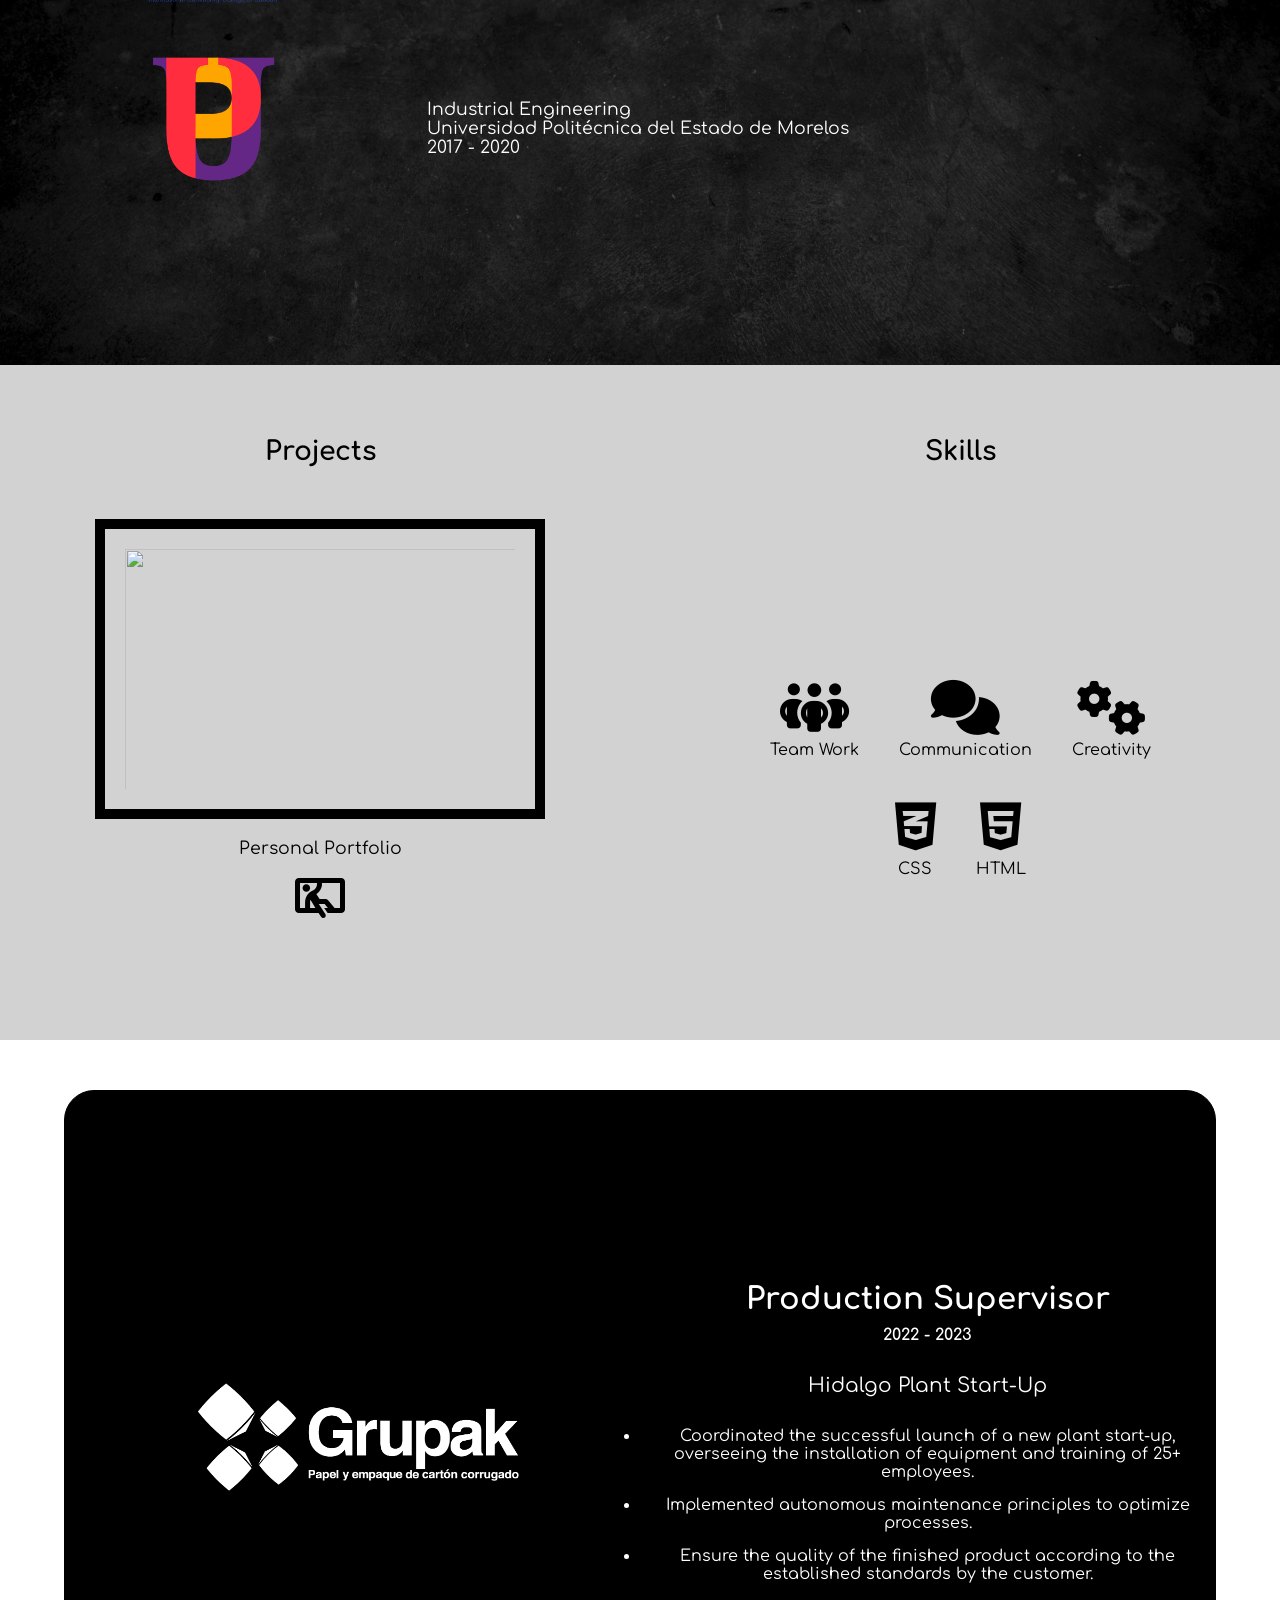
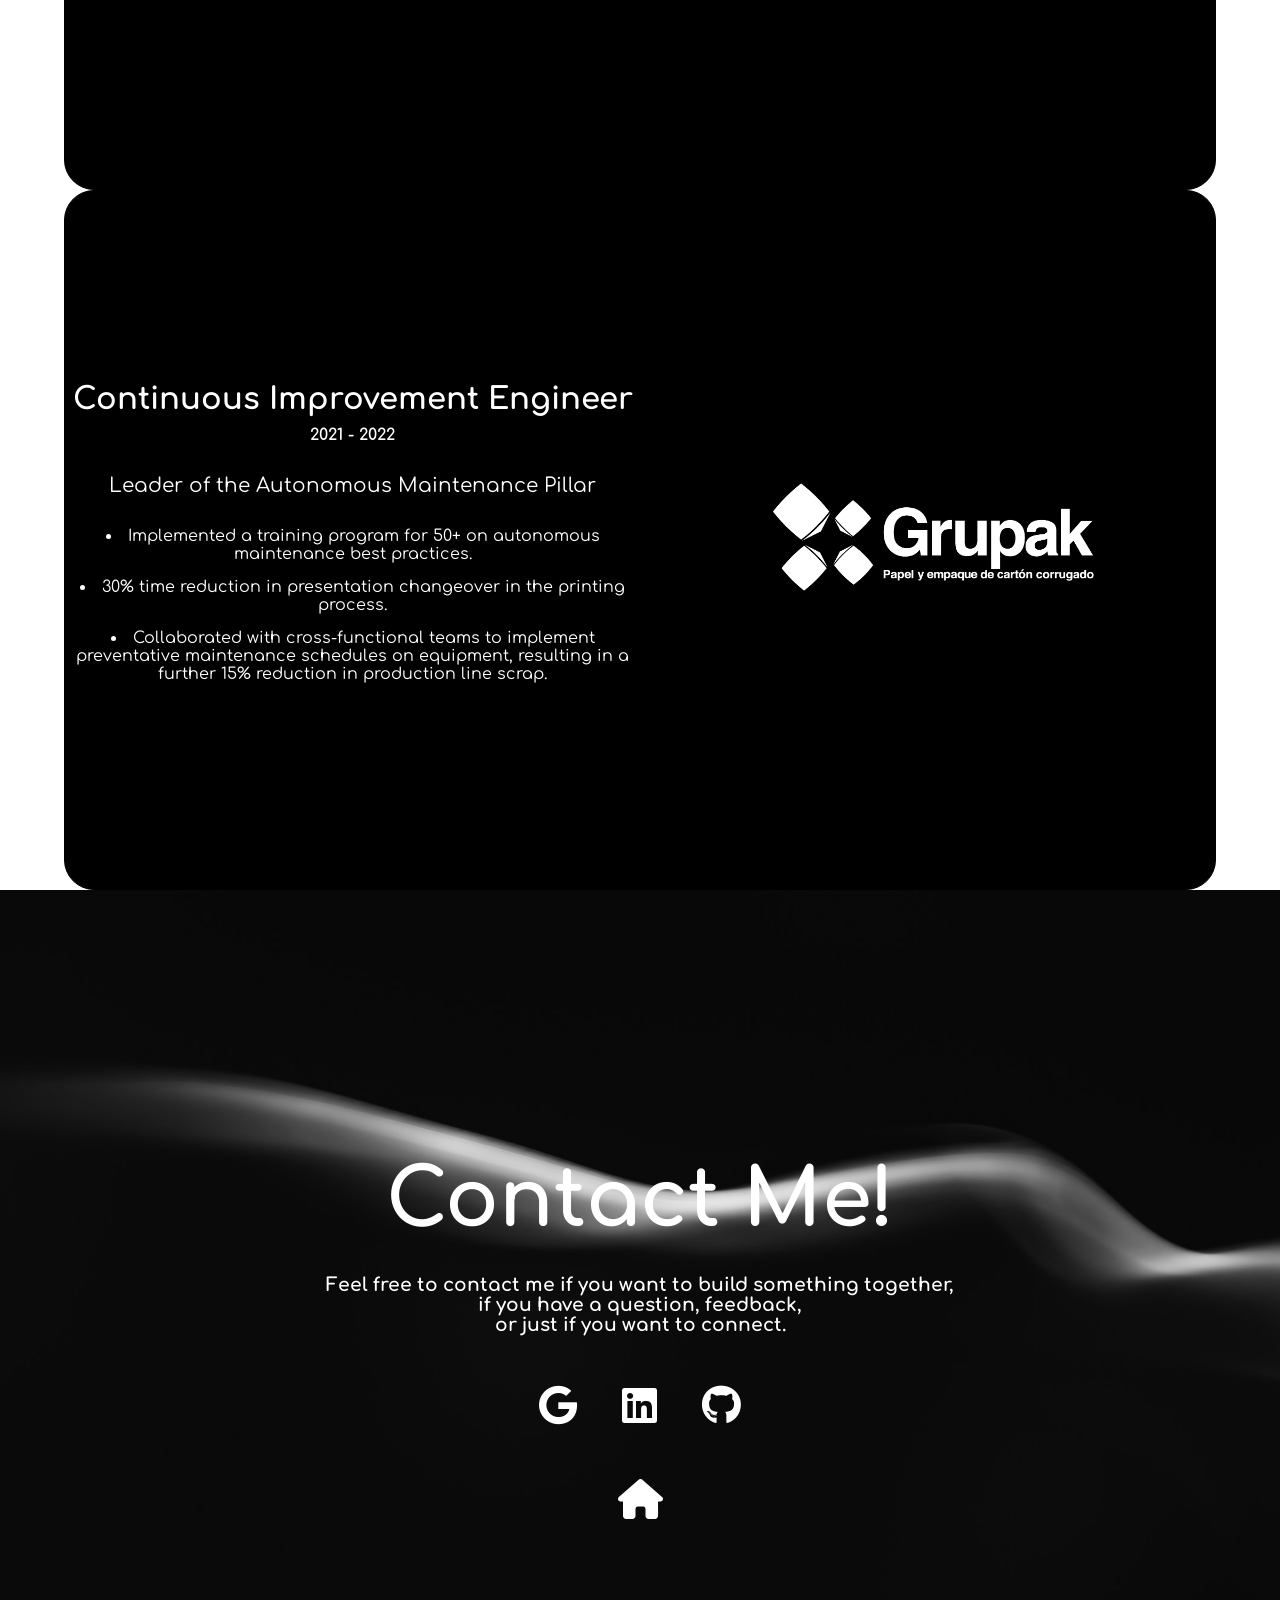
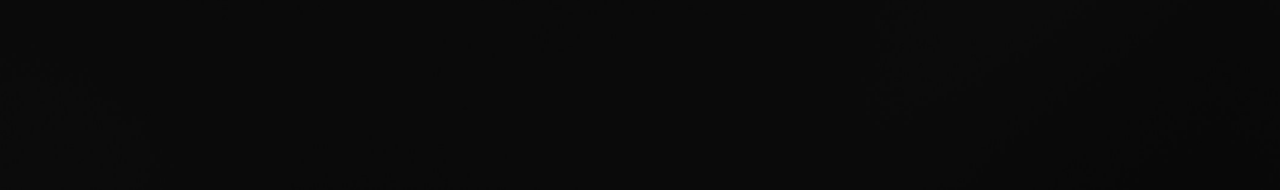
==== commit b21b680a: "About Me MV Completed" ====
--- a/src/index.html
+++ b/src/index.html
@@ -63,7 +63,7 @@
             currently Web Developer student in Vancouver, Canada. </p>
           <p>
             I like learning new technologies, face new challenges and improve my skills and knowledge. </p>
-          <p>
+          <p class="lastline">
             Open to receive feedback and keep learning. Even better if you want to collaborate and learn together. </p>
 
         </div>
--- a/src/css/index.css
+++ b/src/css/index.css
@@ -91,13 +91,14 @@
     min-height: 120vw;
   }
   #name {
-    font-size: 35px;
+    font-size: 30pt;
+    margin-bottom: 10px;
   }
   #description {
-    font-size: 15px;
+    font-size: 10pt;
   }
   #link {
-    font-size: 20px;
+    font-size: 25px;
   }
 }
 #about {
@@ -140,27 +141,30 @@
     grid-template-columns: none;
     flex-direction: column;
     border: 1px solid black;
+    min-height: 70vh;
   }
   .profile {
     margin: auto;
     margin-top: 30px;
     align-items: center;
     justify-content: center;
-    width: 25vh;
-    height: 35vh;
+    width: 30vh;
+    height: 40vh;
     border: 5px solid #d2d2d2;
     padding: 10px;
+    margin-bottom: 15px;
+  }
+  #me p {
+    margin: auto;
+    font-size: 10pt;
+    justify-content: center;
+    align-items: center;
+    text-align: center;
+  }
+  #me h1 {
+    text-align: center;
+    font-size: 15pt;
     margin-bottom: 20px;
-  }
-  #me p {
-    margin: auto;
-    font-size: 15px;
-    justify-content: center;
-    align-items: center;
-    text-align: center;
-  }
-  #me h1 {
-    text-align: center;
   }
   #me {
     grid-area: none;
@@ -338,13 +342,13 @@
     flex-direction: column;
     align-items: center;
     justify-content: center;
-    width: 350px;
-    height: 250px;
+    width: 250px;
+    height: 200px;
     border: 5px solid black;
     padding: 15px;
   }
   #showskills {
-    font-size: 40px;
+    font-size: 25px;
     text-align: center;
     display: flex;
     order: 1;
@@ -366,7 +370,7 @@
     justify-content: center;
     align-items: center;
     flex-direction: column;
-    margin: 20px;
+    margin: 10px;
   }
   #skill {
     display: flex;
@@ -589,7 +593,7 @@
 }
 
 #cont {
-  font-size: 55pt;
+  font-size: 60pt;
   align-content: center;
   justify-content: center;
   align-items: center;
@@ -599,6 +603,10 @@
   padding-bottom: 50px;
 }
 
+.fl .sl .ll {
+  font-size: 12pt;
+}
+
 #icon {
   font-size: 40px;
   text-align: center;
@@ -616,9 +624,7 @@
 
 #ret {
   font-size: 40px;
-  text-align: center;
-  color: white;
-  margin: 20px;
+  color: white;
 }
 
 #ret:hover {
